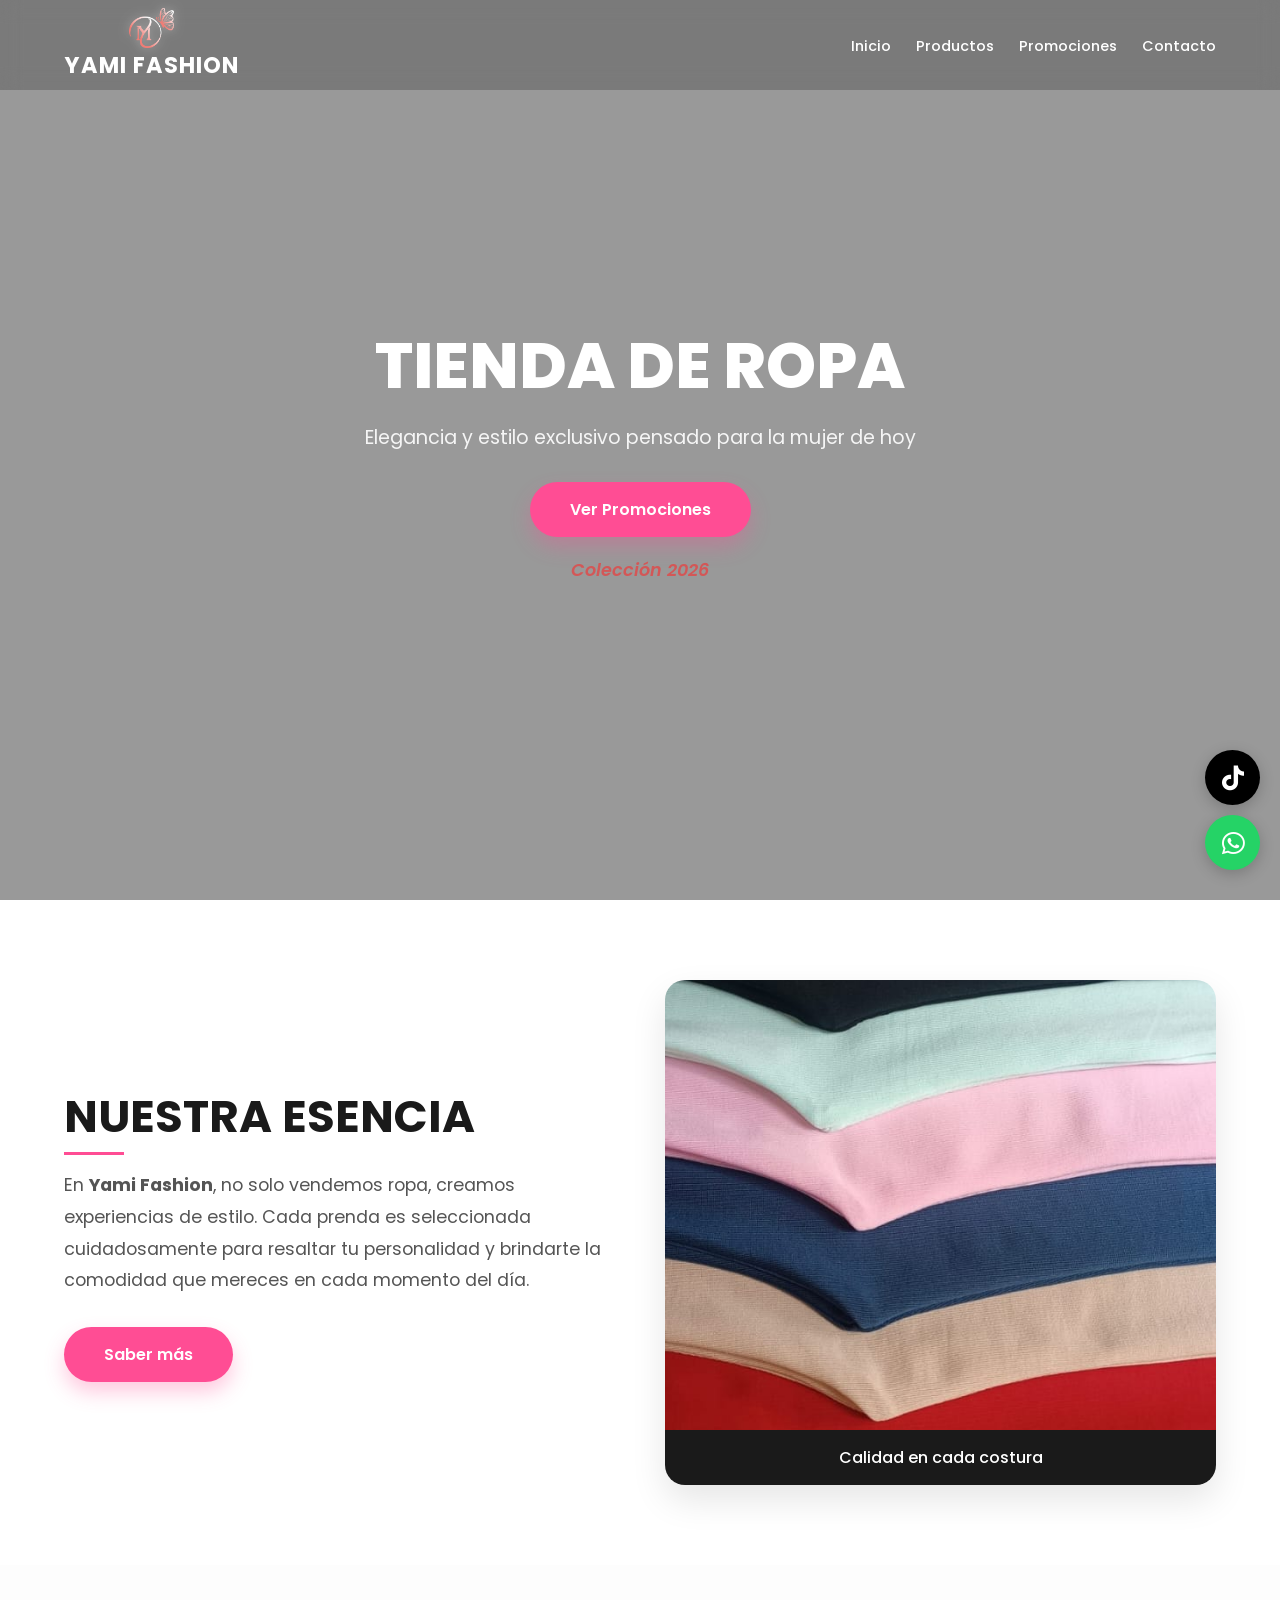
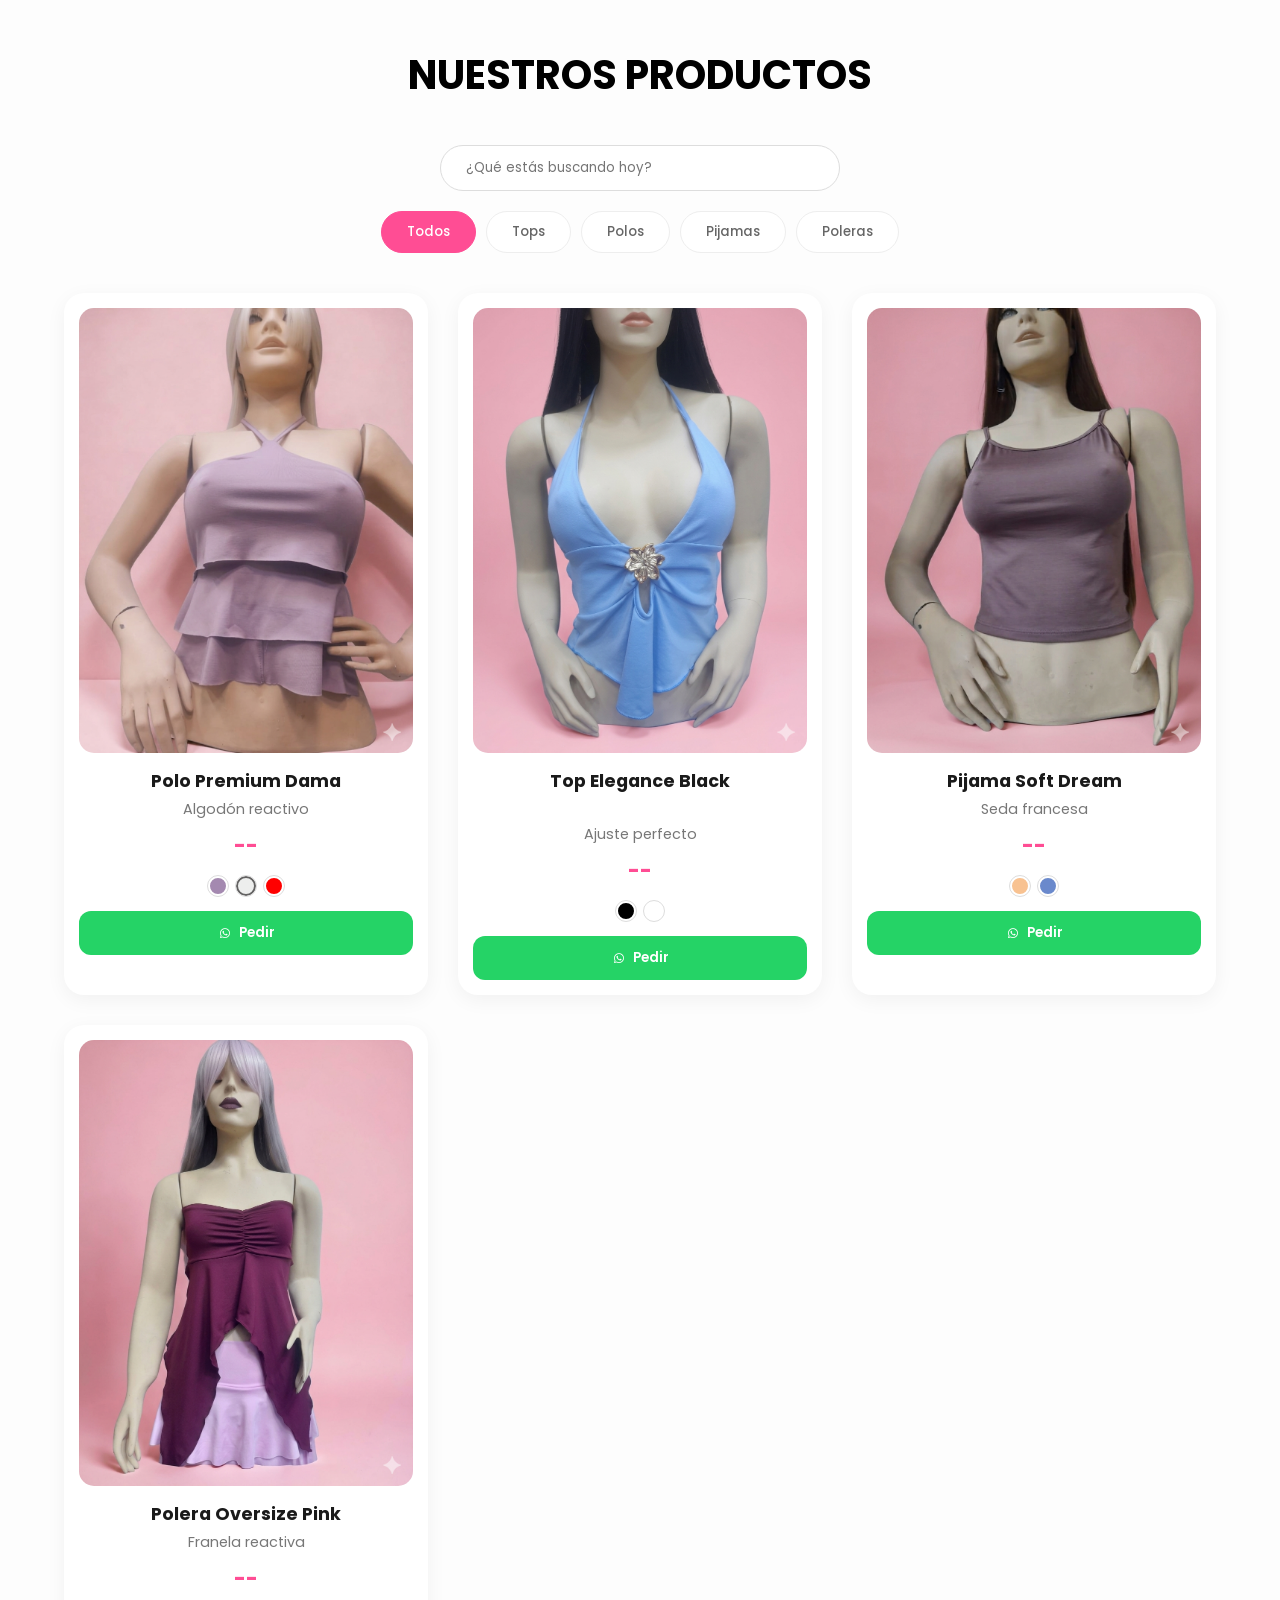
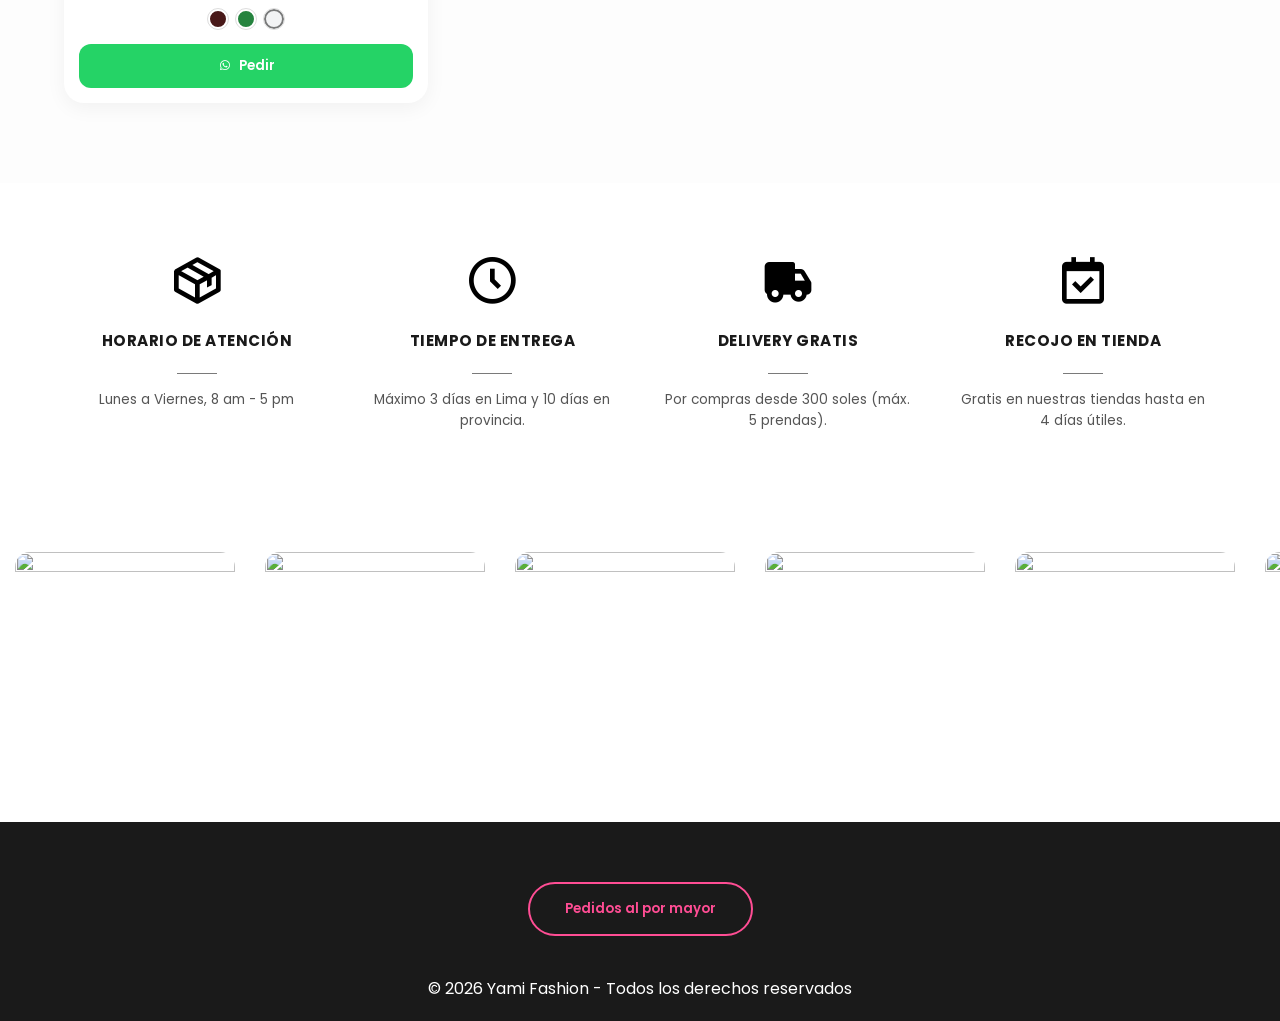
==== prueva.html @ 6cda3426 "Mi primera subida del proyecto" ====
<!DOCTYPE html>
<html lang="es">
<head>
    <meta charset="UTF-8">
    <meta name="viewport" content="width=device-width, initial-scale=1.0">
    <title>Yami Fashion | Tienda de Ropa para Mujer</title>
    <link href='https://unpkg.com/boxicons@2.1.4/css/boxicons.min.css' rel='stylesheet'>
    <link href="https://fonts.googleapis.com/css2?family=Poppins:wght@300;400;600;700&display=swap" rel="stylesheet">
    <link rel="stylesheet" href="style.css">

</head>
<style>
        :root {
            --primary: #ff4d94; 
            --dark: #1a1a1a;
            --light: #ffffff;
            --grey: #f4f4f4;
            --transition: all 0.4s cubic-bezier(0.165, 0.84, 0.44, 1);
        }

        * { margin: 0; padding: 0; box-sizing: border-box; font-family: 'Poppins', sans-serif; scroll-behavior: smooth; }

        /* --- BOTONES FLOTANTES --- */
        .floating-buttons { position: fixed; bottom: 30px; right: 20px; z-index: 2000; display: flex; flex-direction: column; gap: 10px; }
        .btn-float { width: 55px; height: 55px; border-radius: 50%; display: flex; align-items: center; justify-content: center; color: white; font-size: 30px; transition: var(--transition); text-decoration: none; box-shadow: 0 4px 15px rgba(0,0,0,0.2); }
        .whatsapp { background: #25d366; }
        .tiktok { background: #000; }
        .btn-float:hover { transform: scale(1.1) translateY(-5px); }

        /* --- HEADER --- */
        header { position: fixed; top: 0; 
            width: 100%; 
            height: 90px;
             display: flex; 
             justify-content: space-between; 
             align-items: center; padding: 0 5%;
              background: rgba(0,0,0,0.2);
               backdrop-filter: blur(10px);
                z-index: 1000; transition: 0.3s;
             }

             
        .logo-container { display: flex; flex-direction: column; align-items: center; }
        .logo { width: 45px; filter: drop-shadow(0 0 5px rgba(255,255,255,0.5)); }
        .brand-name { color: var(--light); font-weight: 700; font-size: 1.4rem; text-transform: uppercase; letter-spacing: 1px; }
        nav ul { display: flex; list-style: none; }
        nav ul li a { color: white; text-decoration: none; margin-left: 25px; font-weight: 500; transition: 0.3s; font-size: 0.9rem; }
        nav ul li a:hover { color: var(--primary); }

        /* --- HERO --- */
        .hero { height: 100vh; position: relative; background: url('https://images.unsplash.com/photo-1490481651871-ab68de25d43d?q=80&w=2070') center/cover no-repeat; display: flex; align-items: center; justify-content: center; text-align: center; color: white; transition: background-image 1s ease-in-out; }
        .hero-overlay { position: absolute; top: 0; left: 0; width: 100%; height: 100%; background: rgba(0,0,0,0.4); }
        .hero-content { position: relative; z-index: 10; max-width: 800px; padding: 20px; }
        .hero h1 { font-size: 4rem; font-weight: 800; margin-bottom: 10px; }
        .subtitle { font-size: 1.2rem; margin-bottom: 30px; opacity: 0.9; }
        .btn-main { padding: 15px 40px; background: var(--primary); color: white; text-decoration: none; border-radius: 50px; font-weight: 600; display: inline-block; transition: var(--transition); box-shadow: 0 10px 20px rgba(255, 77, 148, 0.3); }
        .btn-main:hover { transform: translateY(-3px); background: #e63d85; }
        .changing-text { margin-top: 20px; font-style: italic; font-size: 1.1rem; color:rgb(211, 87, 87); font-weight: 600; }

        /* --- INFO SECCIÓN --- */
        .yf-info-container { padding: 60px 5%; background-color: #ffffff; width: 100%; overflow: hidden; }
        .yf-info-wrapper { display: flex; justify-content: space-around; flex-wrap: wrap; gap: 30px; max-width: 1200px; margin: 0 auto; }
        .yf-info-item { flex: 1; min-width: 220px; text-align: center; padding: 10px; }
        .yf-info-icon { font-size: 3.5rem; color: #000; margin-bottom: 20px; display: flex; justify-content: center; }
        .yf-info-title { font-size: 0.95rem; font-weight: bold; color: #1a1a1a; margin-bottom: 15px; text-transform: uppercase; letter-spacing: 0.5px; position: relative; padding-bottom: 10px; min-height: 45px; }
        .yf-info-title::after { content: ''; position: absolute; bottom: 0; left: 50%; transform: translateX(-50%); width: 40px; height: 1px; background-color: #7a7a7a; }
        .yf-info-text { font-size: 0.85rem; color: #555; line-height: 1.6; margin-top: 15px; }

        /* --- PRODUCTOS --- */
        .products-section { padding: 80px 5%; background: #fdfdfd; }
        .products-section h2 { text-align: center; font-size: 2.5rem; margin-bottom: 40px; text-transform: uppercase; }
        .filter-container { margin-bottom: 40px; display: flex; flex-direction: column; align-items: center; gap: 20px; }
        #search { padding: 12px 25px; width: 100%; max-width: 400px; border-radius: 30px; border: 1px solid #ddd; outline: none; transition: 0.3s; }
        #search:focus { border-color: var(--primary); box-shadow: 0 0 10px rgba(255, 77, 148, 0.1); }
        .categories { display: flex; gap: 10px; flex-wrap: wrap; justify-content: center; }
        .btn-filter { padding: 10px 25px; border-radius: 25px; border: 1px solid #eee; background: white; cursor: pointer; transition: 0.3s; font-weight: 500; color: #666; }
        .btn-filter.active, .btn-filter:hover { background: var(--primary); color: white; border-color: var(--primary); }

        .products-grid { display: grid; grid-template-columns: repeat(auto-fill, minmax(280px, 1fr)); gap: 30px; max-width: 1200px; margin: 0 auto; }
        .product-card { background: white; padding: 15px; border-radius: 20px; text-align: center; box-shadow: 0 5px 20px rgba(0,0,0,0.05); transition: 0.3s; display: block; }
        .product-card.hidden { display: none; }
        .product-card:hover { transform: translateY(-10px); }
        .product-img-container { width: 100%; aspect-ratio: 3 / 4; overflow: hidden; border-radius: 15px; margin-bottom: 15px; background: #f0f0f0; }
        .product-img { width: 100%; height: 100%; object-fit: cover; transition: 0.5s ease; }
        .product-card h3 { font-size: 1.1rem; color: var(--dark); margin-bottom: 5px; }
        .product-card p { font-size: 0.9rem; color: #777; margin-bottom: 10px; }
        .price { display: block; font-size: 1.3rem; font-weight: 700; color: var(--primary); margin-bottom: 15px; }
        .colors { display: flex; justify-content: center; gap: 8px; margin-bottom: 15px; }
        .color-dot { width: 20px; height: 20px; border-radius: 50%; cursor: pointer; border: 2px solid white; outline: 1px solid #ddd; }
        .btn-ws-order { width: 100%; padding: 12px; border: none; background: #25d366; color: white; border-radius: 12px; font-weight: 600; cursor: pointer; transition: 0.3s; display: flex; align-items: center; justify-content: center; gap: 8px; }
        .btn-ws-order:hover { background: #1ebe57; }

        /* --- SLIDER --- */
        .slider-container { overflow: hidden; padding: 50px 0; background: #fff; }
        .slider-track { display: flex; width: calc(250px * 12); animation: scroll 30s linear infinite; }
        .slide { width: 250px; padding: 0 15px; }
        .slide img { width: 100%; aspect-ratio: 1/1; border-radius: 15px; object-fit: cover; }
        @keyframes scroll { 0% { transform: translateX(0); } 100% { transform: translateX(calc(-250px * 6)); } }

        /* --- FOOTER --- */
        footer { background: var(--dark); color: white; padding: 60px 5% 20px; text-align: center; }
        .btn-wholesale { padding: 15px 35px; background: none; border: 2px solid var(--primary); color: var(--primary); border-radius: 30px; cursor: pointer; font-weight: 600; margin-bottom: 40px; transition: 0.3s; }
        .btn-wholesale:hover { background: var(--primary); color: white; }
        .scroll-reveal { opacity: 0; transform: translateY(30px); transition: 0.8s ease-out; }
        .scroll-reveal.active { opacity: 1; transform: translateY(0); }

        @media (max-width: 768px) {
            header { height: auto; padding: 15px; 
                flex-direction: column; }
                
            nav ul { margin-top: 15px; }
            .hero h1 { font-size: 2.5rem; }
            .products-grid { grid-template-columns: repeat(auto-fill, minmax(160px, 1fr)); gap: 15px; }
        }






    /* Estilos Únicos para la Sección Personalizada */
    .custom-section-yf {
        padding: 80px 5%;
        background-color: #ffffff;
        overflow: hidden;
    }

    .custom-yf-container {
        max-width: 1200px;
        margin: 0 auto;
        display: grid;
        grid-template-columns: 1fr 1fr;
        gap: 50px;
        align-items: center;
    }

    .custom-yf-title {
        font-size: 2.8rem;
        color: var(--dark);
        margin-bottom: 20px;
        text-transform: uppercase;
        position: relative;
    }

    .custom-yf-title::after {
        content: '';
        position: absolute;
        bottom: -5px;
        left: 0;
        width: 60px;
        height: 3px;
        background: var(--primary);
    }

    .custom-yf-description {
        font-size: 1.1rem;
        color: #555;
        line-height: 1.8;
        margin-bottom: 30px;
    }

    /* Slider Styles */
    .custom-yf-slider-box {
        position: relative;
        border-radius: 20px;
        overflow: hidden;
        box-shadow: 0 15px 35px rgba(0,0,0,0.1);
    }

    .custom-yf-slide-wrapper {
        width: 100%;
        height: 450px;
        background: #eee;
    }

    .custom-yf-slide-wrapper img {
        width: 100%;
        height: 100%;
        object-fit: cover;
        transition: opacity 0.8s ease-in-out;
    }

    .custom-yf-caption-container {
        background: var(--dark);
        padding: 15px;
        text-align: center;
    }

    #custom-yf-caption {
        color: var(--light);
        font-weight: 500;
        font-size: 1rem;
        transition: transform 0.5s, opacity 0.5s;
    }

    /* Responsivo */
    @media (max-width: 768px) {
        .custom-yf-container {
            grid-template-columns: 1fr;
            gap: 30px;
            text-align: center;
        }

        .custom-yf-title::after {
            left: 50%;
            transform: translateX(-50%);
        }

        .custom-yf-slide-wrapper {
            height: 350px;
        }
    }
</style>
<body>

    <div class="floating-buttons">
        <a href="#" class="btn-float tiktok"><i class='bx bxl-tiktok'></i></a>
        <a href="https://wa.me/51976956559" class="btn-float whatsapp"><i class='bx bxl-whatsapp'></i></a>
    </div>

    <header id="header">
        <div class="logo-container">
            <img src="imagenes/logoyami.png" alt="Logo" class="logo">
            <span class="brand-name">Yami fashion</span>
        </div>
        <nav>
            <ul>
                <li><a href="index.html">Inicio</a></li>
                <li><a href="#productos">Productos</a></li>
                <li><a href="#promociones">Promociones</a></li>
                <li><a href="#contacto">Contacto</a></li>
            </ul>
        </nav>
    </header>

    <main id="inicio" class="hero">
        <div class="hero-overlay"></div>
        <div class="hero-content scroll-reveal">
            <h1>TIENDA DE ROPA</h1>
            <p class="subtitle">Elegancia y estilo exclusivo pensado para la mujer de hoy</p>
            <a href="#productos" class="btn-main">Ver Promociones</a>
            <div id="changing-text" class="changing-text">Colección 2026</div>
        </div>
    </main>


    <section class="custom-section-yf">
    <div class="custom-yf-container">
        <div class="custom-yf-text-content">
            <h2 class="custom-yf-title">Nuestra Esencia</h2>
            <p class="custom-yf-description">
                En <strong>Yami Fashion</strong>, no solo vendemos ropa, creamos experiencias de estilo. 
                Cada prenda es seleccionada cuidadosamente para resaltar tu personalidad y brindarte la comodidad que mereces en cada momento del día.
            </p>
            <a href="#productos" class="btn-main">Saber más</a>
        </div>

        <div class="custom-yf-slider-box">
            <div class="custom-yf-slide-wrapper">
                <img id="custom-yf-img" src="imagenes/colores2.jpeg" alt="Slider Image">
            </div>

            
            <div class="custom-yf-caption-container">
                <p id="custom-yf-caption">Calidad en cada costura</p>
            </div>
        </div>
    </div>
</section>

    <section id="productos" class="products-section">
        <h2 class="scroll-reveal">Nuestros Productos</h2>
        
        <div class="filter-container scroll-reveal">
            <input type="text" id="search" placeholder="¿Qué estás buscando hoy?">
            <div class="categories">
                <button class="btn-filter active" data-filter="all">Todos</button>
                <button class="btn-filter" data-filter="tops">Tops</button>
                <button class="btn-filter" data-filter="polos">Polos</button>
                <button class="btn-filter" data-filter="pijamas">Pijamas</button>
                <button class="btn-filter" data-filter="poleras">Poleras</button>
            </div>
        </div>

        <div class="products-grid" id="grid-productos">
            <div class="product-card scroll-reveal" data-category="polos">
                <div class="product-img-container">
                    <img src="imagenes/top1.png" alt="Polo" class="product-img" id="img-p1">
                </div>
                <h3>Polo Premium Dama</h3>
                <p>Algodón reactivo</p>
                <span class="price">--</span>
                <div class="colors">
                    <span class="color-dot" style="background:#a489b0; " onclick="changeColor('p1', 'imagenes/top1.png')"></span>
                      <span class="color-dot" style="background:#edeeed; border-color: #242323ae;" onclick="changeColor('p1', 'imagenes/top1_blanco.png')"></span>
                    <span class="color-dot" style="background:red" onclick="changeColor('p1', 'imagenes/top1_rojo.png')"></span>
                </div>
                <button class="btn-ws-order" onclick="orderWhatsApp('Polo Premium Dama')"><i class='bx bxl-whatsapp'></i> Pedir</button>
            </div>

            <div class="product-card scroll-reveal" data-category="tops">
                <div class="product-img-container">
                    <img src="imagenes/top2.png" alt="Top" class="product-img" id="img-p2">
                </div>
                <h3>Top Elegance Black</h3><br>
                <p>Ajuste perfecto</p>
                <span class="price">--</span>
                <div class="colors">
                    <span class="color-dot" style="background:#000000" onclick="changeColor('p2', 'https://images.unsplash.com/photo-1503342217505-b0a15ec3261c?q=80')"></span>
                    <span class="color-dot" style="background:#ffffff" onclick="changeColor('p2', 'https://images.unsplash.com/photo-1515886657613-9f3515b0c78f?q=80')"></span>
                </div>
                <button class="btn-ws-order" onclick="orderWhatsApp('Top Elegance Black')"><i class='bx bxl-whatsapp'></i> Pedir</button>
            </div>

            <div class="product-card scroll-reveal" data-category="pijamas">
                <div class="product-img-container">
                    <img src="imagenes/top3.png" alt="Pijama" class="product-img" id="img-p3">
                </div>
                <h3>Pijama Soft Dream</h3>
                <p>Seda francesa</p>
                <span class="price">--</span>
                <div class="colors">
                    <span class="color-dot" style="background:#f8c291" onclick="changeColor('p3', 'https://images.unsplash.com/photo-1512436991641-6745cdb1723f?q=80')"></span>
                    <span class="color-dot" style="background:#6a89cc" onclick="changeColor('p3', 'https://images.unsplash.com/photo-1515886657613-9f3515b0c78f?q=80')"></span>
                </div>
                <button class="btn-ws-order" onclick="orderWhatsApp('Pijama Soft Dream')"><i class='bx bxl-whatsapp'></i> Pedir</button>
            </div>

            <div class="product-card scroll-reveal" data-category="poleras">
                <div class="product-img-container">
                    <img src="imagenes/top4.png" alt="Polera" class="product-img" id="img-p4">
                </div>
                <h3>Polera Oversize Pink</h3>
                <p>Franela reactiva</p>
                <span class="price">--</span>
                <div class="colors">
                    <span class="color-dot" style="background:#481818" onclick="changeColor('p4', 'imagenes/top4.png')"></span>
                    <span class="color-dot" style="background:#25833e" onclick="changeColor('p4', 'imagenes/top4_perico.png')"></span>
                    <span class="color-dot" style="background:#f2f3f4; border-color: #00000080  " onclick="changeColor('p4', 'imagenes/top4_blanco.png')"></span>
                </div>
                <button class="btn-ws-order" onclick="orderWhatsApp('Polera Oversize Pink')"><i class='bx bxl-whatsapp'></i> Pedir</button>
            </div>
        </div>
    </section>

    
    <section class="yf-info-container">
        <div class="yf-info-wrapper">
            <div class="yf-info-item">
                <div class="yf-info-icon"><i class='bx bx-package'></i></div>
                <h3 class="yf-info-title">HORARIO DE ATENCIÓN</h3>
                <p class="yf-info-text">Lunes a Viernes, 8 am - 5 pm</p>
            </div>
            <div class="yf-info-item">
                <div class="yf-info-icon"><i class='bx bx-time-five'></i></div>
                <h3 class="yf-info-title">TIEMPO DE ENTREGA</h3>
                <p class="yf-info-text">Máximo 3 días en Lima y 10 días en provincia.</p>
            </div>
            <div class="yf-info-item">
                <div class="yf-info-icon"><i class='bx bxs-truck'></i></div>
                <h3 class="yf-info-title">DELIVERY GRATIS</h3>
                <p class="yf-info-text">Por compras desde 300 soles (máx. 5 prendas).</p>
            </div>
            <div class="yf-info-item">
                <div class="yf-info-icon"><i class='bx bx-calendar-check'></i></div>
                <h3 class="yf-info-title">RECOJO EN TIENDA</h3>
                <p class="yf-info-text">Gratis en nuestras tiendas hasta en 4 días útiles.</p>
            </div>
        </div>
    </section>

    <section class="slider-container">
        <div class="slider-track">
            <div class="slide"><img src="https://images.unsplash.com/photo-1515886657613-9f3515b0c78f?q=80" alt=""></div>
            <div class="slide"><img src="https://images.unsplash.com/photo-1539109132381-31a1c97cedc1?q=80" alt=""></div>
            <div class="slide"><img src="https://images.unsplash.com/photo-1496747611176-843222e1e57c?q=80" alt=""></div>
            <div class="slide"><img src="https://images.unsplash.com/photo-1515886657613-9f3515b0c78f?q=80" alt=""></div>
            <div class="slide"><img src="https://images.unsplash.com/photo-1539109132381-31a1c97cedc1?q=80" alt=""></div>
            <div class="slide"><img src="https://images.unsplash.com/photo-1496747611176-843222e1e57c?q=80" alt=""></div>
        </div>
    </section>

    <footer id="contacto">
        <div class="footer-content scroll-reveal">
            <button class="btn-wholesale" onclick="orderWhatsApp('Información Pedidos al por Mayor')">Pedidos al por mayor</button>
        </div>
        <p>&copy; 2026 Yami Fashion - Todos los derechos reservados</p>
    </footer>

 <script>
        const filterButtons = document.querySelectorAll('.btn-filter');
        const productCards = document.querySelectorAll('.product-card');
        const searchInput = document.getElementById('search');

        function filterProducts() {
            const activeCategory = document.querySelector('.btn-filter.active').dataset.filter;
            const searchText = searchInput.value.toLowerCase();
            productCards.forEach(card => {
                const category = card.dataset.category;
                const title = card.querySelector('h3').innerText.toLowerCase();
                const matchesCategory = activeCategory === 'all' || category === activeCategory;
                const matchesSearch = title.includes(searchText);
                if (matchesCategory && matchesSearch) card.classList.remove('hidden');
                else card.classList.add('hidden');
            });
        }

        filterButtons.forEach(btn => {
            btn.addEventListener('click', () => {
                filterButtons.forEach(b => b.classList.remove('active'));
                btn.classList.add('active');
                filterProducts();
            });
        });

        searchInput.addEventListener('input', filterProducts);

        const hero = document.getElementById('inicio');
        const images = [
            'url("https://images.unsplash.com/photo-1490481651871-ab68de25d43d?q=80")',
            'url("https://thumbs.dreamstime.com/b/ropa-y-accesorios-del-vintage-mujer-en-el-fondo-de-madera-61343543.jpg")',
             'url("https://i.pinimg.com/originals/fe/d5/12/fed51260f0a220991c1d181a2aa0f412.png")',
            'url("https://png.pngtree.com/thumb_back/fh260/background/20240408/pngtree-clothing-store-in-shopping-mall-boutique-shop-interior-blur-defocused-background-image_15650933.jpg")'
        ];
        let currentImg = 0;
        setInterval(() => {
            currentImg = (currentImg + 1) % images.length;
            hero.style.backgroundImage = images[currentImg];
        }, 4000);

        const textElement = document.getElementById('changing-text');
        const phrases = ["Colección Primavera 2026", "Envíos a todo el Perú", "Lo último en tendencia"];
        let currentPhrase = 0;
        setInterval(() => {
            currentPhrase = (currentPhrase + 1) % phrases.length;
            textElement.style.opacity = 0;
            setTimeout(() => {
                textElement.innerText = phrases[currentPhrase];
                textElement.style.opacity = 1;
            }, 500);
        }, 3000);

        const observer = new IntersectionObserver((entries) => {
            entries.forEach(entry => {
                if (entry.isIntersecting) entry.target.classList.add('active');
            });
        }, { threshold: 0.1 });
        document.querySelectorAll('.scroll-reveal').forEach(el => observer.observe(el));

        // LÓGICA DE CAMBIO DE COLOR (Dinámica para todos)
        function changeColor(id, imgSrc) {
            const img = document.getElementById(`img-${id}`);
            if(img) {
                img.style.opacity = 0.5;
                setTimeout(() => {
                    img.src = imgSrc;
                    img.style.opacity = 1;
                }, 300);
            }
        }

        function orderWhatsApp(productName) {
            const tel = "51976956559";
            const msg = encodeURIComponent(`¡Hola Yami Fashion! Deseo más info sobre: ${productName}`);
            window.open(`https://wa.me/${tel}?text=${msg}`, '_blank');
        }

        window.addEventListener('scroll', () => {
            const header = document.getElementById('header');
            header.style.background = window.scrollY > 50 ? "rgba(0,0,0,0.8)" : "rgba(0,0,0,0.2)";
            header.style.height = window.scrollY > 50 ? "90px" : "90px";
        });
 </script>

 <script>
    // Lógica del Slider Personalizado
    const customYfData = [
        {
            img: "https://encrypted-tbn0.gstatic.com/images?q=tbn:ANd9GcRkGqfiiUYl_9tY6Ew0Z-Zvp0MtlibIdxmiLQ&s",
            caption: "Diseños exclusivos para ti"
        },
        {
            img: "imagenes/colores1.jpeg",
            caption: "Tendencia y elegancia 2026"
        },
        {
            img: " imagenes/colores2.jpeg",
            caption: "Encuentra tu estilo ideal"
        }
    ];

    let customYfIndex = 0;
    const customYfImgEl = document.getElementById('custom-yf-img');
    const customYfCapEl = document.getElementById('custom-yf-caption');

    function updateCustomSlider() {
        customYfIndex = (customYfIndex + 1) % customYfData.length;
        
        // Efecto de salida
        customYfImgEl.style.opacity = "0";
        customYfCapEl.style.opacity = "0";
        customYfCapEl.style.transform = "translateY(10px)";

        setTimeout(() => {
            // Cambio de contenido
            customYfImgEl.src = customYfData[customYfIndex].img;
            customYfCapEl.innerText = customYfData[customYfIndex].caption;

            // Efecto de entrada
            customYfImgEl.style.opacity = "1";
            customYfCapEl.style.opacity = "1";
            customYfCapEl.style.transform = "translateY(0)";
        }, 800);
    }

    // Intervalo de 3 segundos
    setInterval(updateCustomSlider, 3000);
</script>
</body>
</html>
---- style.css ----
:root {
            --primary: #ff4d94; 
            --dark: #1a1a1a;
            --light: #ffffff;
            --grey: #f4f4f4;
            --transition: all 0.4s cubic-bezier(0.165, 0.84, 0.44, 1);
        }

        * { margin: 0; padding: 0; box-sizing: border-box; font-family: 'Poppins', sans-serif; scroll-behavior: smooth; }

        /* --- BOTONES FLOTANTES --- */
        .floating-buttons { position: fixed; bottom: 30px; right: 20px; z-index: 2000; display: flex; flex-direction: column; gap: 10px; }
        .btn-float { width: 55px; height: 55px; border-radius: 50%; display: flex; align-items: center; justify-content: center; color: white; font-size: 30px; transition: var(--transition); text-decoration: none; box-shadow: 0 4px 15px rgba(0,0,0,0.2); }
        .whatsapp { background: #25d366; }
        .tiktok { background: #000; }
        .btn-float:hover { transform: scale(1.1) translateY(-5px); }

        /* --- HEADER --- */
        header { position: fixed; top: 0; 
            width: 100%; 
            height: 90px;
             display: flex; 
             justify-content: space-between; 
             align-items: center; padding: 0 5%;
              background: rgba(0,0,0,0.2);
               backdrop-filter: blur(10px);
                z-index: 1000; transition: 0.3s;
             }

             
        .logo-container { display: flex; flex-direction: column; align-items: center; }
        .logo { width: 45px; filter: drop-shadow(0 0 5px rgba(255,255,255,0.5)); }
        .brand-name { color: var(--light); font-weight: 700; font-size: 1.4rem; text-transform: uppercase; letter-spacing: 1px; }
        nav ul { display: flex; list-style: none; }
        nav ul li a { color: white; text-decoration: none; margin-left: 25px; font-weight: 500; transition: 0.3s; font-size: 0.9rem; }
        nav ul li a:hover { color: var(--primary); }

        /* --- HERO --- */
        .hero { height: 100vh; position: relative; background: url('https://images.unsplash.com/photo-1490481651871-ab68de25d43d?q=80&w=2070') center/cover no-repeat; display: flex; align-items: center; justify-content: center; text-align: center; color: white; transition: background-image 1s ease-in-out; }
        .hero-overlay { position: absolute; top: 0; left: 0; width: 100%; height: 100%; background: rgba(0,0,0,0.4); }
        .hero-content { position: relative; z-index: 10; max-width: 800px; padding: 20px; }
        .hero h1 { font-size: 4rem; font-weight: 800; margin-bottom: 10px; }
        .subtitle { font-size: 1.2rem; margin-bottom: 30px; opacity: 0.9; }
        .btn-main { padding: 15px 40px; background: var(--primary); color: white; text-decoration: none; border-radius: 50px; font-weight: 600; display: inline-block; transition: var(--transition); box-shadow: 0 10px 20px rgba(255, 77, 148, 0.3); }
        .btn-main:hover { transform: translateY(-3px); background: #e63d85; }
        .changing-text { margin-top: 20px; font-style: italic; font-size: 1.1rem; color:rgb(211, 87, 87); font-weight: 600; }

        /* --- INFO SECCIÓN --- */
        .yf-info-container { padding: 60px 5%; background-color: #ffffff; width: 100%; overflow: hidden; }
        .yf-info-wrapper { display: flex; justify-content: space-around; flex-wrap: wrap; gap: 30px; max-width: 1200px; margin: 0 auto; }
        .yf-info-item { flex: 1; min-width: 220px; text-align: center; padding: 10px; }
        .yf-info-icon { font-size: 3.5rem; color: #000; margin-bottom: 20px; display: flex; justify-content: center; }
        .yf-info-title { font-size: 0.95rem; font-weight: bold; color: #1a1a1a; margin-bottom: 15px; text-transform: uppercase; letter-spacing: 0.5px; position: relative; padding-bottom: 10px; min-height: 45px; }
        .yf-info-title::after { content: ''; position: absolute; bottom: 0; left: 50%; transform: translateX(-50%); width: 40px; height: 1px; background-color: #7a7a7a; }
        .yf-info-text { font-size: 0.85rem; color: #555; line-height: 1.6; margin-top: 15px; }

        /* --- PRODUCTOS --- */
        .products-section { padding: 80px 5%; background: #fdfdfd; }
        .products-section h2 { text-align: center; font-size: 2.5rem; margin-bottom: 40px; text-transform: uppercase; }
        .filter-container { margin-bottom: 40px; display: flex; flex-direction: column; align-items: center; gap: 20px; }
        #search { padding: 12px 25px; width: 100%; max-width: 400px; border-radius: 30px; border: 1px solid #ddd; outline: none; transition: 0.3s; }
        #search:focus { border-color: var(--primary); box-shadow: 0 0 10px rgba(255, 77, 148, 0.1); }
        .categories { display: flex; gap: 10px; flex-wrap: wrap; justify-content: center; }
        .btn-filter { padding: 10px 25px; border-radius: 25px; border: 1px solid #eee; background: white; cursor: pointer; transition: 0.3s; font-weight: 500; color: #666; }
        .btn-filter.active, .btn-filter:hover { background: var(--primary); color: white; border-color: var(--primary); }

        .products-grid { display: grid; grid-template-columns: repeat(auto-fill, minmax(280px, 1fr)); gap: 30px; max-width: 1200px; margin: 0 auto; }
        .product-card { background: white; padding: 15px; border-radius: 20px; text-align: center; box-shadow: 0 5px 20px rgba(0,0,0,0.05); transition: 0.3s; display: block; }
        .product-card.hidden { display: none; }
        .product-card:hover { transform: translateY(-10px); }
        .product-img-container { width: 100%; aspect-ratio: 3 / 4; overflow: hidden; border-radius: 15px; margin-bottom: 15px; background: #f0f0f0; }
        .product-img { width: 100%; height: 100%; object-fit: cover; transition: 0.5s ease; }
        .product-card h3 { font-size: 1.1rem; color: var(--dark); margin-bottom: 5px; }
        .product-card p { font-size: 0.9rem; color: #777; margin-bottom: 10px; }
        .price { display: block; font-size: 1.3rem; font-weight: 700; color: var(--primary); margin-bottom: 15px; }
        .colors { display: flex; justify-content: center; gap: 8px; margin-bottom: 15px; }
        .color-dot { width: 20px; height: 20px; border-radius: 50%; cursor: pointer; border: 2px solid white; outline: 1px solid #ddd; }
        .btn-ws-order { width: 100%; padding: 12px; border: none; background: #25d366; color: white; border-radius: 12px; font-weight: 600; cursor: pointer; transition: 0.3s; display: flex; align-items: center; justify-content: center; gap: 8px; }
        .btn-ws-order:hover { background: #1ebe57; }

        /* --- SLIDER --- */
        .slider-container { overflow: hidden; padding: 50px 0; background: #fff; }
        .slider-track { display: flex; width: calc(250px * 12); animation: scroll 30s linear infinite; }
        .slide { width: 250px; padding: 0 15px; }
        .slide img { width: 100%; aspect-ratio: 1/1; border-radius: 15px; object-fit: cover; }
        @keyframes scroll { 0% { transform: translateX(0); } 100% { transform: translateX(calc(-250px * 6)); } }

        /* --- FOOTER --- */
        footer { background: var(--dark); color: white; padding: 60px 5% 20px; text-align: center; }
        .btn-wholesale { padding: 15px 35px; background: none; border: 2px solid var(--primary); color: var(--primary); border-radius: 30px; cursor: pointer; font-weight: 600; margin-bottom: 40px; transition: 0.3s; }
        .btn-wholesale:hover { background: var(--primary); color: white; }
        .scroll-reveal { opacity: 0; transform: translateY(30px); transition: 0.8s ease-out; }
        .scroll-reveal.active { opacity: 1; transform: translateY(0); }

        @media (max-width: 768px) {
            header { height: auto; padding: 15px; 
                flex-direction: column; }
                
            nav ul { margin-top: 15px; }
            .hero h1 { font-size: 2.5rem; }
            .products-grid { grid-template-columns: repeat(auto-fill, minmax(160px, 1fr)); gap: 15px; }
        }






    /* Estilos Únicos para la Sección Personalizada */
    .custom-section-yf {
        padding: 80px 5%;
        background-color: #ffffff;
        overflow: hidden;
    }

    .custom-yf-container {
        max-width: 1200px;
        margin: 0 auto;
        display: grid;
        grid-template-columns: 1fr 1fr;
        gap: 50px;
        align-items: center;
    }

    .custom-yf-title {
        font-size: 2.8rem;
        color: var(--dark);
        margin-bottom: 20px;
        text-transform: uppercase;
        position: relative;
    }

    .custom-yf-title::after {
        content: '';
        position: absolute;
        bottom: -5px;
        left: 0;
        width: 60px;
        height: 3px;
        background: var(--primary);
    }

    .custom-yf-description {
        font-size: 1.1rem;
        color: #555;
        line-height: 1.8;
        margin-bottom: 30px;
    }

    /* Slider Styles */
    .custom-yf-slider-box {
        position: relative;
        border-radius: 20px;
        overflow: hidden;
        box-shadow: 0 15px 35px rgba(0,0,0,0.1);
    }

    .custom-yf-slide-wrapper {
        width: 100%;
        height: 450px;
        background: #eee;
    }

    .custom-yf-slide-wrapper img {
        width: 100%;
        height: 100%;
        object-fit: cover;
        transition: opacity 0.8s ease-in-out;
    }

    .custom-yf-caption-container {
        background: var(--dark);
        padding: 15px;
        text-align: center;
    }

    #custom-yf-caption {
        color: var(--light);
        font-weight: 500;
        font-size: 1rem;
        transition: transform 0.5s, opacity 0.5s;
    }

    /* Responsivo */
    @media (max-width: 768px) {
        .custom-yf-container {
            grid-template-columns: 1fr;
            gap: 30px;
            text-align: center;
        }

        .custom-yf-title::after {
            left: 50%;
            transform: translateX(-50%);
        }

        .custom-yf-slide-wrapper {
            height: 350px;
        }
    }
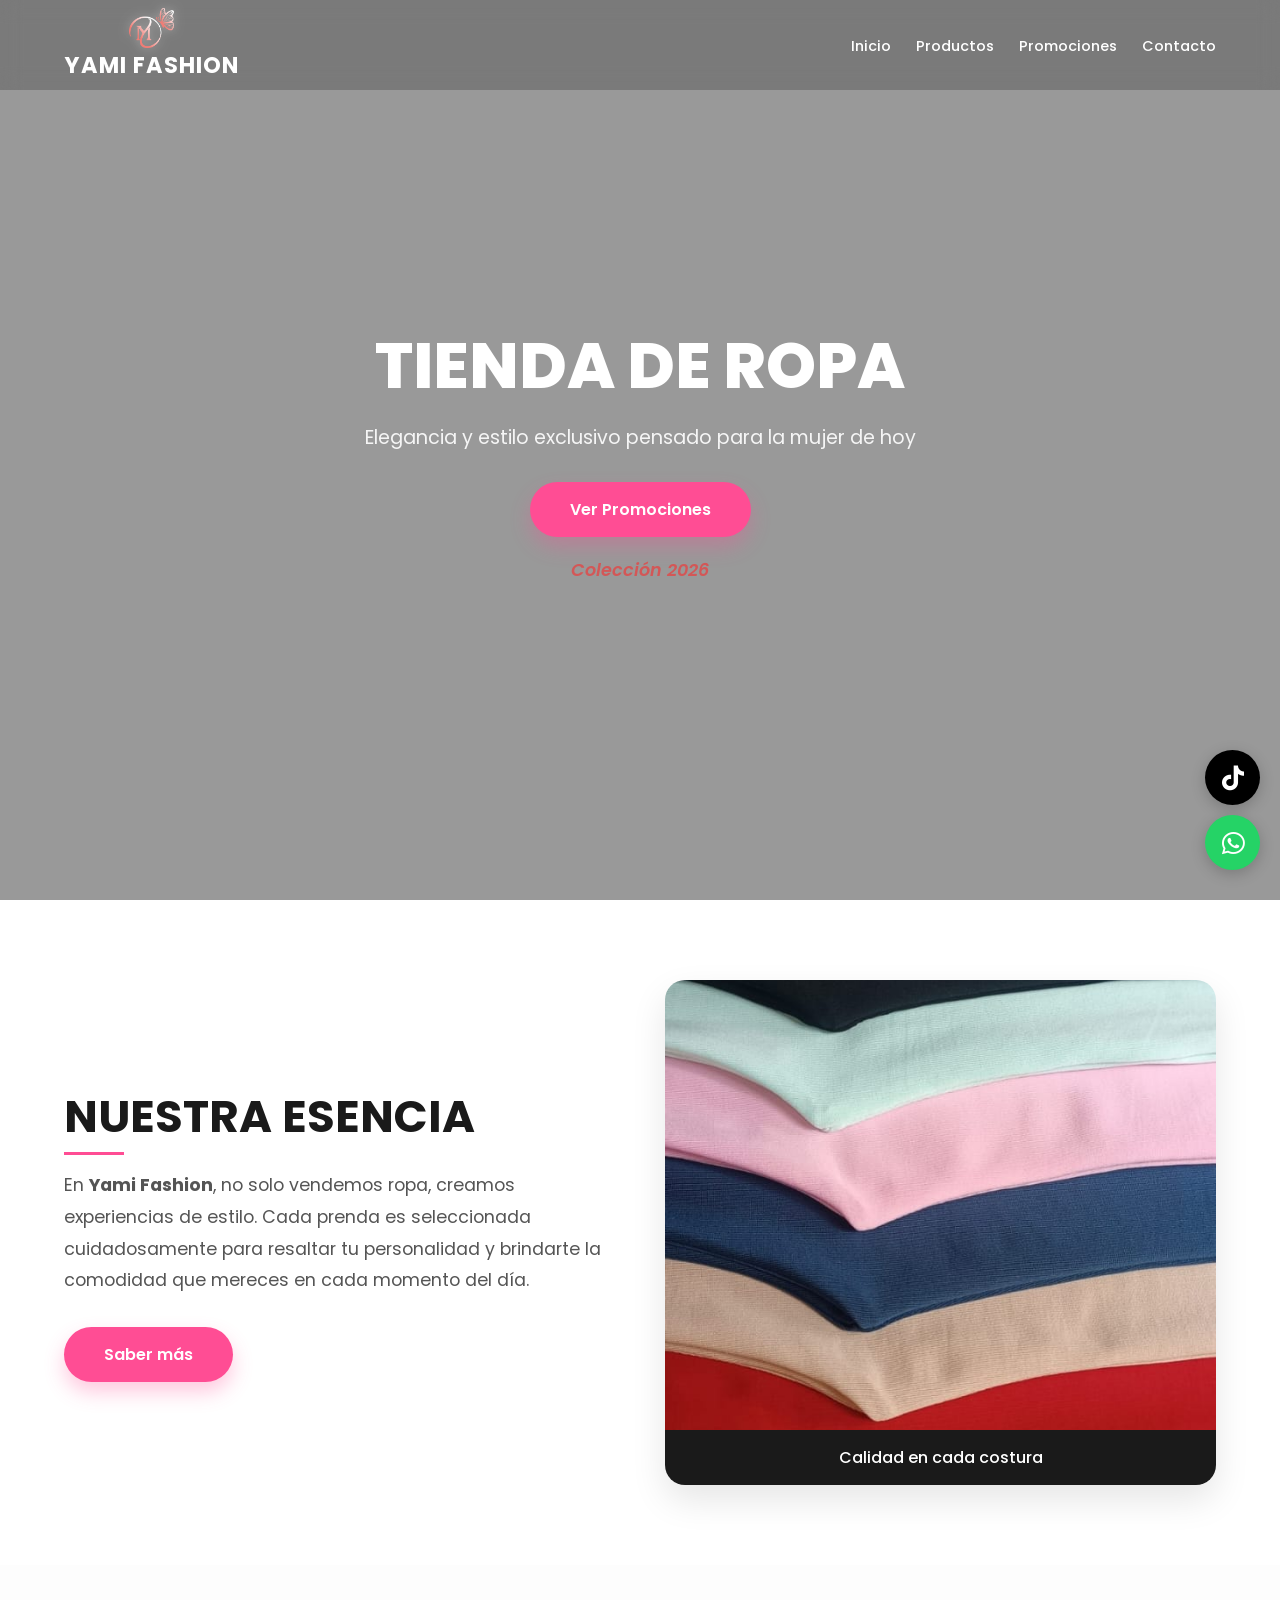
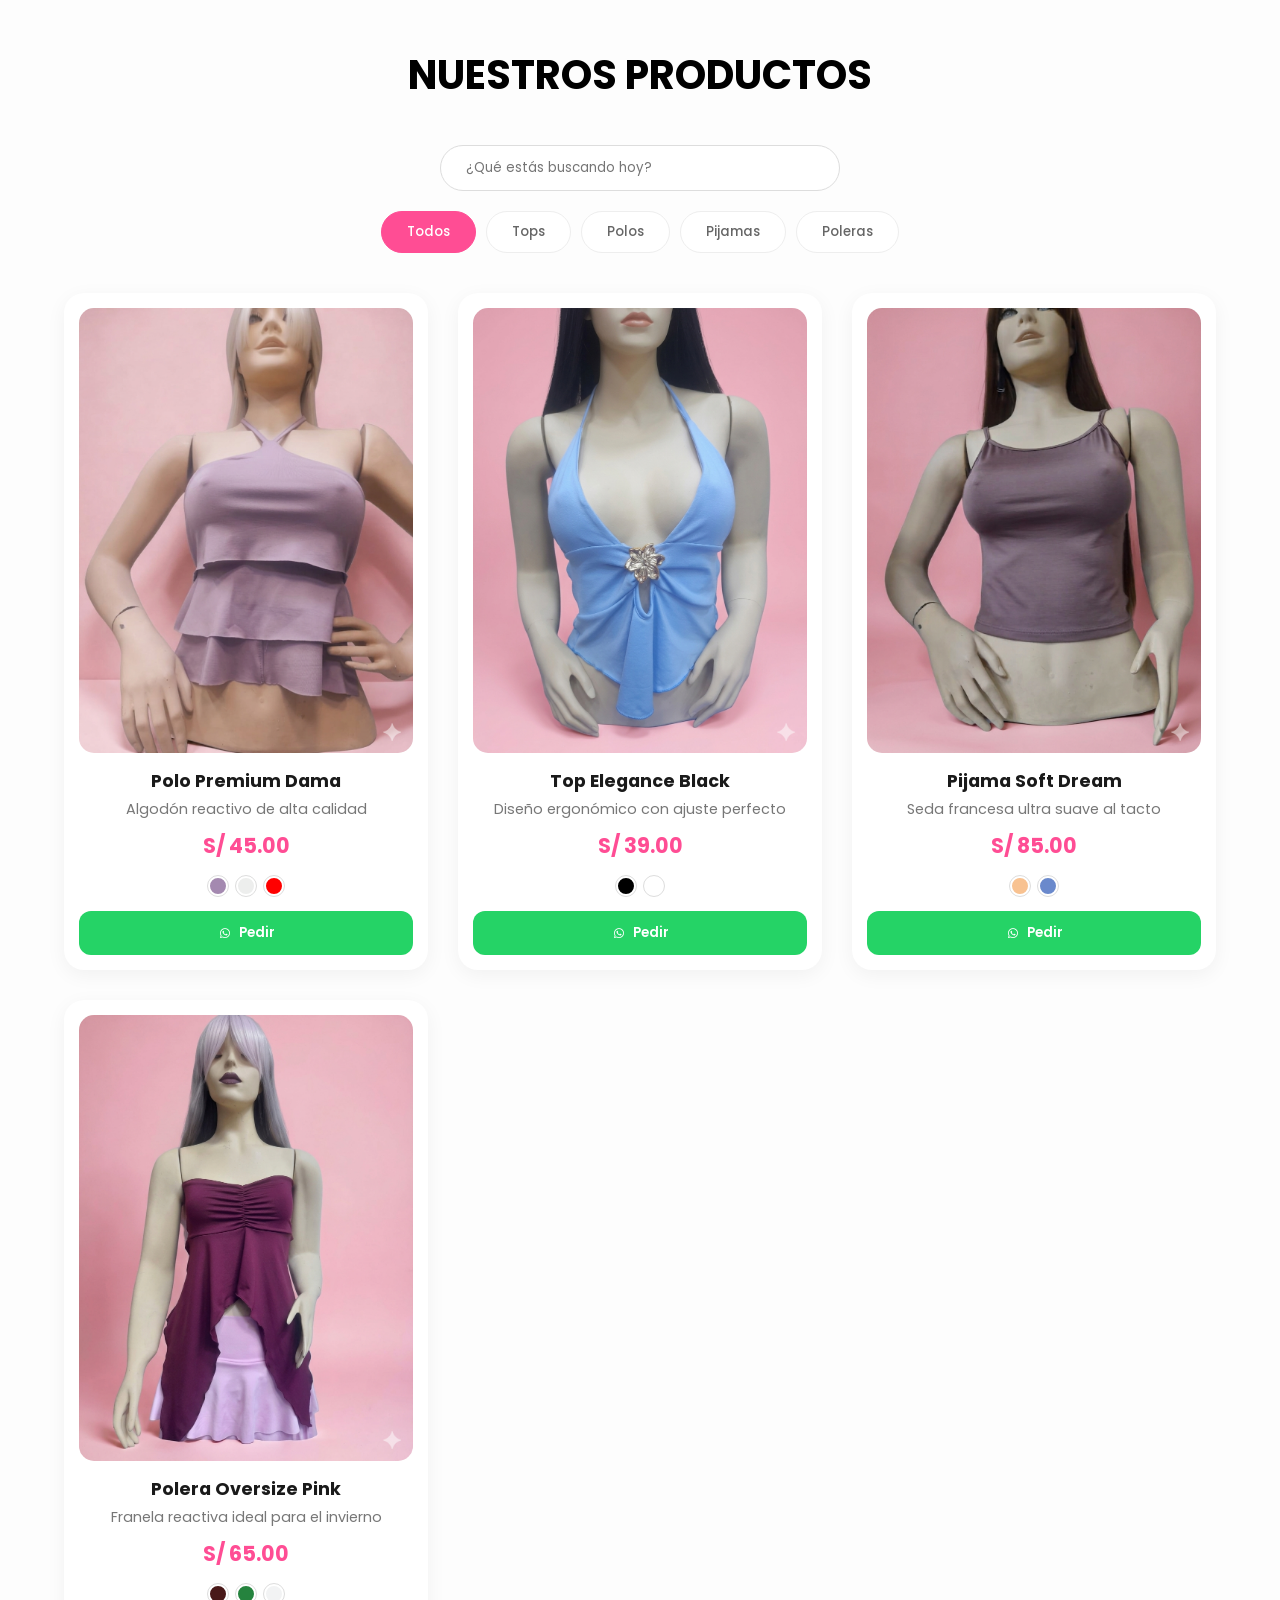
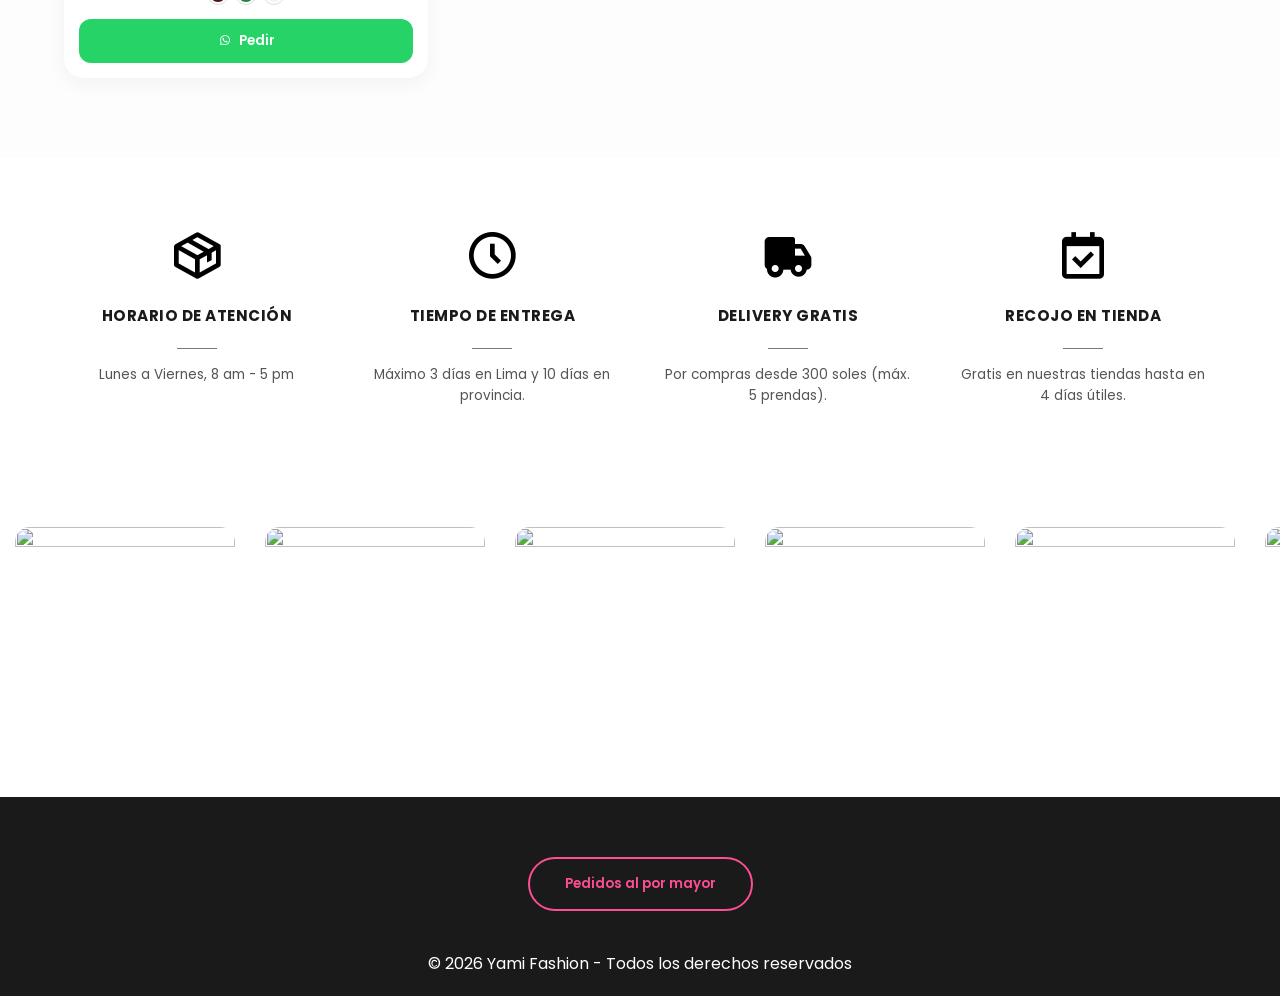
==== commit e286457d: "mejora de productos" ====
--- a/prueva.html
+++ b/prueva.html
@@ -6,211 +6,127 @@
     <title>Yami Fashion | Tienda de Ropa para Mujer</title>
     <link href='https://unpkg.com/boxicons@2.1.4/css/boxicons.min.css' rel='stylesheet'>
     <link href="https://fonts.googleapis.com/css2?family=Poppins:wght@300;400;600;700&display=swap" rel="stylesheet">
-    <link rel="stylesheet" href="style.css">
-
 </head>
 <style>
-        :root {
-            --primary: #ff4d94; 
-            --dark: #1a1a1a;
-            --light: #ffffff;
-            --grey: #f4f4f4;
-            --transition: all 0.4s cubic-bezier(0.165, 0.84, 0.44, 1);
-        }
-
-        * { margin: 0; padding: 0; box-sizing: border-box; font-family: 'Poppins', sans-serif; scroll-behavior: smooth; }
-
-        /* --- BOTONES FLOTANTES --- */
-        .floating-buttons { position: fixed; bottom: 30px; right: 20px; z-index: 2000; display: flex; flex-direction: column; gap: 10px; }
-        .btn-float { width: 55px; height: 55px; border-radius: 50%; display: flex; align-items: center; justify-content: center; color: white; font-size: 30px; transition: var(--transition); text-decoration: none; box-shadow: 0 4px 15px rgba(0,0,0,0.2); }
-        .whatsapp { background: #25d366; }
-        .tiktok { background: #000; }
-        .btn-float:hover { transform: scale(1.1) translateY(-5px); }
-
-        /* --- HEADER --- */
-        header { position: fixed; top: 0; 
-            width: 100%; 
-            height: 90px;
-             display: flex; 
-             justify-content: space-between; 
-             align-items: center; padding: 0 5%;
-              background: rgba(0,0,0,0.2);
-               backdrop-filter: blur(10px);
-                z-index: 1000; transition: 0.3s;
-             }
-
-             
-        .logo-container { display: flex; flex-direction: column; align-items: center; }
-        .logo { width: 45px; filter: drop-shadow(0 0 5px rgba(255,255,255,0.5)); }
-        .brand-name { color: var(--light); font-weight: 700; font-size: 1.4rem; text-transform: uppercase; letter-spacing: 1px; }
-        nav ul { display: flex; list-style: none; }
-        nav ul li a { color: white; text-decoration: none; margin-left: 25px; font-weight: 500; transition: 0.3s; font-size: 0.9rem; }
-        nav ul li a:hover { color: var(--primary); }
-
-        /* --- HERO --- */
-        .hero { height: 100vh; position: relative; background: url('https://images.unsplash.com/photo-1490481651871-ab68de25d43d?q=80&w=2070') center/cover no-repeat; display: flex; align-items: center; justify-content: center; text-align: center; color: white; transition: background-image 1s ease-in-out; }
-        .hero-overlay { position: absolute; top: 0; left: 0; width: 100%; height: 100%; background: rgba(0,0,0,0.4); }
-        .hero-content { position: relative; z-index: 10; max-width: 800px; padding: 20px; }
-        .hero h1 { font-size: 4rem; font-weight: 800; margin-bottom: 10px; }
-        .subtitle { font-size: 1.2rem; margin-bottom: 30px; opacity: 0.9; }
-        .btn-main { padding: 15px 40px; background: var(--primary); color: white; text-decoration: none; border-radius: 50px; font-weight: 600; display: inline-block; transition: var(--transition); box-shadow: 0 10px 20px rgba(255, 77, 148, 0.3); }
-        .btn-main:hover { transform: translateY(-3px); background: #e63d85; }
-        .changing-text { margin-top: 20px; font-style: italic; font-size: 1.1rem; color:rgb(211, 87, 87); font-weight: 600; }
-
-        /* --- INFO SECCIÓN --- */
-        .yf-info-container { padding: 60px 5%; background-color: #ffffff; width: 100%; overflow: hidden; }
-        .yf-info-wrapper { display: flex; justify-content: space-around; flex-wrap: wrap; gap: 30px; max-width: 1200px; margin: 0 auto; }
-        .yf-info-item { flex: 1; min-width: 220px; text-align: center; padding: 10px; }
-        .yf-info-icon { font-size: 3.5rem; color: #000; margin-bottom: 20px; display: flex; justify-content: center; }
-        .yf-info-title { font-size: 0.95rem; font-weight: bold; color: #1a1a1a; margin-bottom: 15px; text-transform: uppercase; letter-spacing: 0.5px; position: relative; padding-bottom: 10px; min-height: 45px; }
-        .yf-info-title::after { content: ''; position: absolute; bottom: 0; left: 50%; transform: translateX(-50%); width: 40px; height: 1px; background-color: #7a7a7a; }
-        .yf-info-text { font-size: 0.85rem; color: #555; line-height: 1.6; margin-top: 15px; }
-
-        /* --- PRODUCTOS --- */
-        .products-section { padding: 80px 5%; background: #fdfdfd; }
-        .products-section h2 { text-align: center; font-size: 2.5rem; margin-bottom: 40px; text-transform: uppercase; }
-        .filter-container { margin-bottom: 40px; display: flex; flex-direction: column; align-items: center; gap: 20px; }
-        #search { padding: 12px 25px; width: 100%; max-width: 400px; border-radius: 30px; border: 1px solid #ddd; outline: none; transition: 0.3s; }
-        #search:focus { border-color: var(--primary); box-shadow: 0 0 10px rgba(255, 77, 148, 0.1); }
-        .categories { display: flex; gap: 10px; flex-wrap: wrap; justify-content: center; }
-        .btn-filter { padding: 10px 25px; border-radius: 25px; border: 1px solid #eee; background: white; cursor: pointer; transition: 0.3s; font-weight: 500; color: #666; }
-        .btn-filter.active, .btn-filter:hover { background: var(--primary); color: white; border-color: var(--primary); }
-
-        .products-grid { display: grid; grid-template-columns: repeat(auto-fill, minmax(280px, 1fr)); gap: 30px; max-width: 1200px; margin: 0 auto; }
-        .product-card { background: white; padding: 15px; border-radius: 20px; text-align: center; box-shadow: 0 5px 20px rgba(0,0,0,0.05); transition: 0.3s; display: block; }
-        .product-card.hidden { display: none; }
-        .product-card:hover { transform: translateY(-10px); }
-        .product-img-container { width: 100%; aspect-ratio: 3 / 4; overflow: hidden; border-radius: 15px; margin-bottom: 15px; background: #f0f0f0; }
-        .product-img { width: 100%; height: 100%; object-fit: cover; transition: 0.5s ease; }
-        .product-card h3 { font-size: 1.1rem; color: var(--dark); margin-bottom: 5px; }
-        .product-card p { font-size: 0.9rem; color: #777; margin-bottom: 10px; }
-        .price { display: block; font-size: 1.3rem; font-weight: 700; color: var(--primary); margin-bottom: 15px; }
-        .colors { display: flex; justify-content: center; gap: 8px; margin-bottom: 15px; }
-        .color-dot { width: 20px; height: 20px; border-radius: 50%; cursor: pointer; border: 2px solid white; outline: 1px solid #ddd; }
-        .btn-ws-order { width: 100%; padding: 12px; border: none; background: #25d366; color: white; border-radius: 12px; font-weight: 600; cursor: pointer; transition: 0.3s; display: flex; align-items: center; justify-content: center; gap: 8px; }
-        .btn-ws-order:hover { background: #1ebe57; }
-
-        /* --- SLIDER --- */
-        .slider-container { overflow: hidden; padding: 50px 0; background: #fff; }
-        .slider-track { display: flex; width: calc(250px * 12); animation: scroll 30s linear infinite; }
-        .slide { width: 250px; padding: 0 15px; }
-        .slide img { width: 100%; aspect-ratio: 1/1; border-radius: 15px; object-fit: cover; }
-        @keyframes scroll { 0% { transform: translateX(0); } 100% { transform: translateX(calc(-250px * 6)); } }
-
-        /* --- FOOTER --- */
-        footer { background: var(--dark); color: white; padding: 60px 5% 20px; text-align: center; }
-        .btn-wholesale { padding: 15px 35px; background: none; border: 2px solid var(--primary); color: var(--primary); border-radius: 30px; cursor: pointer; font-weight: 600; margin-bottom: 40px; transition: 0.3s; }
-        .btn-wholesale:hover { background: var(--primary); color: white; }
-        .scroll-reveal { opacity: 0; transform: translateY(30px); transition: 0.8s ease-out; }
-        .scroll-reveal.active { opacity: 1; transform: translateY(0); }
-
-        @media (max-width: 768px) {
-            header { height: auto; padding: 15px; 
-                flex-direction: column; }
-                
-            nav ul { margin-top: 15px; }
-            .hero h1 { font-size: 2.5rem; }
-            .products-grid { grid-template-columns: repeat(auto-fill, minmax(160px, 1fr)); gap: 15px; }
-        }
-
-
-
-
-
+    :root {
+        --primary: #ff4d94; 
+        --dark: #1a1a1a;
+        --light: #ffffff;
+        --grey: #f4f4f4;
+        --transition: all 0.4s cubic-bezier(0.165, 0.84, 0.44, 1);
+    }
+
+    * { margin: 0; padding: 0; box-sizing: border-box; font-family: 'Poppins', sans-serif; scroll-behavior: smooth; }
+
+    /* --- BOTONES FLOTANTES --- */
+    .floating-buttons { position: fixed; bottom: 30px; right: 20px; z-index: 2000; display: flex; flex-direction: column; gap: 10px; }
+    .btn-float { width: 55px; height: 55px; border-radius: 50%; display: flex; align-items: center; justify-content: center; color: white; font-size: 30px; transition: var(--transition); text-decoration: none; box-shadow: 0 4px 15px rgba(0,0,0,0.2); }
+    .whatsapp { background: #25d366; }
+    .tiktok { background: #000; }
+    .btn-float:hover { transform: scale(1.1) translateY(-5px); }
+
+    /* --- HEADER --- */
+    header { position: fixed; top: 0; width: 100%; height: 90px; display: flex; justify-content: space-between; align-items: center; padding: 0 5%; background: rgba(0,0,0,0.2); backdrop-filter: blur(10px); z-index: 1000; transition: 0.3s; }
+    .logo-container { display: flex; flex-direction: column; align-items: center; }
+    .logo { width: 45px; filter: drop-shadow(0 0 5px rgba(255,255,255,0.5)); }
+    .brand-name { color: var(--light); font-weight: 700; font-size: 1.4rem; text-transform: uppercase; letter-spacing: 1px; }
+    nav ul { display: flex; list-style: none; }
+    nav ul li a { color: white; text-decoration: none; margin-left: 25px; font-weight: 500; transition: 0.3s; font-size: 0.9rem; }
+    nav ul li a:hover { color: var(--primary); }
+
+    /* --- HERO --- */
+    .hero { height: 100vh; position: relative; background: url('https://images.unsplash.com/photo-1490481651871-ab68de25d43d?q=80&w=2070') center/cover no-repeat; display: flex; align-items: center; justify-content: center; text-align: center; color: white; transition: background-image 1s ease-in-out; }
+    .hero-overlay { position: absolute; top: 0; left: 0; width: 100%; height: 100%; background: rgba(0,0,0,0.4); }
+    .hero-content { position: relative; z-index: 10; max-width: 800px; padding: 20px; }
+    .hero h1 { font-size: 4rem; font-weight: 800; margin-bottom: 10px; }
+    .subtitle { font-size: 1.2rem; margin-bottom: 30px; opacity: 0.9; }
+    .btn-main { padding: 15px 40px; background: var(--primary); color: white; text-decoration: none; border-radius: 50px; font-weight: 600; display: inline-block; transition: var(--transition); box-shadow: 0 10px 20px rgba(255, 77, 148, 0.3); }
+    .btn-main:hover { transform: translateY(-3px); background: #e63d85; }
+    .changing-text { margin-top: 20px; font-style: italic; font-size: 1.1rem; color:rgb(211, 87, 87); font-weight: 600; }
+
+    /* --- INFO SECCIÓN --- */
+    .yf-info-container { padding: 60px 5%; background-color: #ffffff; width: 100%; overflow: hidden; }
+    .yf-info-wrapper { display: flex; justify-content: space-around; flex-wrap: wrap; gap: 30px; max-width: 1200px; margin: 0 auto; }
+    .yf-info-item { flex: 1; min-width: 220px; text-align: center; padding: 10px; }
+    .yf-info-icon { font-size: 3.5rem; color: #000; margin-bottom: 20px; display: flex; justify-content: center; }
+    .yf-info-title { font-size: 0.95rem; font-weight: bold; color: #1a1a1a; margin-bottom: 15px; text-transform: uppercase; letter-spacing: 0.5px; position: relative; padding-bottom: 10px; min-height: 45px; }
+    .yf-info-title::after { content: ''; position: absolute; bottom: 0; left: 50%; transform: translateX(-50%); width: 40px; height: 1px; background-color: #7a7a7a; }
+    .yf-info-text { font-size: 0.85rem; color: #555; line-height: 1.6; margin-top: 15px; }
+
+    /* --- PRODUCTOS --- */
+    .products-section { padding: 80px 5%; background: #fdfdfd; }
+    .products-section h2 { text-align: center; font-size: 2.5rem; margin-bottom: 40px; text-transform: uppercase; }
+    .filter-container { margin-bottom: 40px; display: flex; flex-direction: column; align-items: center; gap: 20px; }
+    #search { padding: 12px 25px; width: 100%; max-width: 400px; border-radius: 30px; border: 1px solid #ddd; outline: none; transition: 0.3s; }
+    #search:focus { border-color: var(--primary); box-shadow: 0 0 10px rgba(255, 77, 148, 0.1); }
+    .categories { display: flex; gap: 10px; flex-wrap: wrap; justify-content: center; }
+    .btn-filter { padding: 10px 25px; border-radius: 25px; border: 1px solid #eee; background: white; cursor: pointer; transition: 0.3s; font-weight: 500; color: #666; }
+    .btn-filter.active, .btn-filter:hover { background: var(--primary); color: white; border-color: var(--primary); }
+
+    .products-grid { display: grid; grid-template-columns: repeat(auto-fill, minmax(280px, 1fr)); gap: 30px; max-width: 1200px; margin: 0 auto; }
+    .product-card { background: white; padding: 15px; border-radius: 20px; text-align: center; box-shadow: 0 5px 20px rgba(0,0,0,0.05); transition: 0.3s; display: block; }
+    .product-card.hidden { display: none; }
+    .product-card:hover { transform: translateY(-10px); }
+    .product-img-container { width: 100%; aspect-ratio: 3 / 4; overflow: hidden; border-radius: 15px; margin-bottom: 15px; background: #f0f0f0; cursor: zoom-in; }
+    .product-img { width: 100%; height: 100%; object-fit: cover; transition: 0.5s ease; }
+    .product-card h3 { font-size: 1.1rem; color: var(--dark); margin-bottom: 5px; }
+    .product-card p { font-size: 0.9rem; color: #777; margin-bottom: 10px; }
+    .price { display: block; font-size: 1.3rem; font-weight: 700; color: var(--primary); margin-bottom: 15px; }
+    .colors { display: flex; justify-content: center; gap: 8px; margin-bottom: 15px; }
+    .color-dot { width: 20px; height: 20px; border-radius: 50%; cursor: pointer; border: 2px solid white; outline: 1px solid #ddd; }
+    .btn-ws-order { width: 100%; padding: 12px; border: none; background: #25d366; color: white; border-radius: 12px; font-weight: 600; cursor: pointer; transition: 0.3s; display: flex; align-items: center; justify-content: center; gap: 8px; }
+    .btn-ws-order:hover { background: #1ebe57; }
+
+    /* --- MODAL DE PRODUCTO (NUEVO) --- */
+    .modal-overlay { position: fixed; top:0; left:0; width:100%; height:100%; background: rgba(0,0,0,0.8); z-index: 3000; display: none; align-items: center; justify-content: center; padding: 20px; backdrop-filter: blur(5px); }
+    .modal-content { background: white; width: 100%; max-width: 900px; border-radius: 25px; display: grid; grid-template-columns: 1fr 1fr; overflow: hidden; position: relative; animation: modalAnim 0.4s ease; }
+    @keyframes modalAnim { from { opacity:0; transform: scale(0.9); } to { opacity:1; transform: scale(1); } }
+    .modal-close { position: absolute; top: 20px; right: 20px; font-size: 30px; cursor: pointer; z-index: 10; color: var(--dark); transition: 0.3s; }
+    .modal-close:hover { color: var(--primary); }
+    .modal-img-side { background: #f9f9f9; display: flex; align-items: center; justify-content: center; padding: 20px; }
+    .modal-img-side img { width: 100%; height: 500px; object-fit: contain; border-radius: 15px; }
+    .modal-info-side { padding: 40px; display: flex; flex-direction: column; justify-content: center; }
+    .modal-info-side h2 { font-size: 2rem; margin-bottom: 10px; color: var(--dark); }
+    .modal-info-side .modal-price { font-size: 1.8rem; color: var(--primary); font-weight: 700; margin-bottom: 20px; }
+    .modal-info-side p { color: #666; line-height: 1.6; margin-bottom: 25px; }
+    
+    @media (max-width: 768px) {
+        .modal-content { grid-template-columns: 1fr; max-height: 90vh; overflow-y: auto; }
+        .modal-img-side img { height: 300px; }
+        .modal-info-side { padding: 20px; }
+        header { height: auto; padding: 15px; flex-direction: column; }
+        nav ul { margin-top: 15px; }
+        .hero h1 { font-size: 2.5rem; }
+        .products-grid { grid-template-columns: repeat(auto-fill, minmax(160px, 1fr)); gap: 15px; }
+    }
+
+    /* --- SLIDER --- */
+    .slider-container { overflow: hidden; padding: 50px 0; background: #fff; }
+    .slider-track { display: flex; width: calc(250px * 12); animation: scroll 30s linear infinite; }
+    .slide { width: 250px; padding: 0 15px; }
+    .slide img { width: 100%; aspect-ratio: 1/1; border-radius: 15px; object-fit: cover; }
+    @keyframes scroll { 0% { transform: translateX(0); } 100% { transform: translateX(calc(-250px * 6)); } }
+
+    /* --- FOOTER --- */
+    footer { background: var(--dark); color: white; padding: 60px 5% 20px; text-align: center; }
+    .btn-wholesale { padding: 15px 35px; background: none; border: 2px solid var(--primary); color: var(--primary); border-radius: 30px; cursor: pointer; font-weight: 600; margin-bottom: 40px; transition: 0.3s; }
+    .btn-wholesale:hover { background: var(--primary); color: white; }
+    .scroll-reveal { opacity: 0; transform: translateY(30px); transition: 0.8s ease-out; }
+    .scroll-reveal.active { opacity: 1; transform: translateY(0); }
 
     /* Estilos Únicos para la Sección Personalizada */
-    .custom-section-yf {
-        padding: 80px 5%;
-        background-color: #ffffff;
-        overflow: hidden;
-    }
-
-    .custom-yf-container {
-        max-width: 1200px;
-        margin: 0 auto;
-        display: grid;
-        grid-template-columns: 1fr 1fr;
-        gap: 50px;
-        align-items: center;
-    }
-
-    .custom-yf-title {
-        font-size: 2.8rem;
-        color: var(--dark);
-        margin-bottom: 20px;
-        text-transform: uppercase;
-        position: relative;
-    }
-
-    .custom-yf-title::after {
-        content: '';
-        position: absolute;
-        bottom: -5px;
-        left: 0;
-        width: 60px;
-        height: 3px;
-        background: var(--primary);
-    }
-
-    .custom-yf-description {
-        font-size: 1.1rem;
-        color: #555;
-        line-height: 1.8;
-        margin-bottom: 30px;
-    }
-
-    /* Slider Styles */
-    .custom-yf-slider-box {
-        position: relative;
-        border-radius: 20px;
-        overflow: hidden;
-        box-shadow: 0 15px 35px rgba(0,0,0,0.1);
-    }
-
-    .custom-yf-slide-wrapper {
-        width: 100%;
-        height: 450px;
-        background: #eee;
-    }
-
-    .custom-yf-slide-wrapper img {
-        width: 100%;
-        height: 100%;
-        object-fit: cover;
-        transition: opacity 0.8s ease-in-out;
-    }
-
-    .custom-yf-caption-container {
-        background: var(--dark);
-        padding: 15px;
-        text-align: center;
-    }
-
-    #custom-yf-caption {
-        color: var(--light);
-        font-weight: 500;
-        font-size: 1rem;
-        transition: transform 0.5s, opacity 0.5s;
-    }
-
-    /* Responsivo */
-    @media (max-width: 768px) {
-        .custom-yf-container {
-            grid-template-columns: 1fr;
-            gap: 30px;
-            text-align: center;
-        }
-
-        .custom-yf-title::after {
-            left: 50%;
-            transform: translateX(-50%);
-        }
-
-        .custom-yf-slide-wrapper {
-            height: 350px;
-        }
-    }
+    .custom-section-yf { padding: 80px 5%; background-color: #ffffff; overflow: hidden; }
+    .custom-yf-container { max-width: 1200px; margin: 0 auto; display: grid; grid-template-columns: 1fr 1fr; gap: 50px; align-items: center; }
+    .custom-yf-title { font-size: 2.8rem; color: var(--dark); margin-bottom: 20px; text-transform: uppercase; position: relative; }
+    .custom-yf-title::after { content: ''; position: absolute; bottom: -5px; left: 0; width: 60px; height: 3px; background: var(--primary); }
+    .custom-yf-description { font-size: 1.1rem; color: #555; line-height: 1.8; margin-bottom: 30px; }
+    .custom-yf-slider-box { position: relative; border-radius: 20px; overflow: hidden; box-shadow: 0 15px 35px rgba(0,0,0,0.1); }
+    .custom-yf-slide-wrapper { width: 100%; height: 450px; background: #eee; }
+    .custom-yf-slide-wrapper img { width: 100%; height: 100%; object-fit: cover; transition: opacity 0.8s ease-in-out; }
+    .custom-yf-caption-container { background: var(--dark); padding: 15px; text-align: center; }
+    #custom-yf-caption { color: var(--light); font-weight: 500; font-size: 1rem; transition: transform 0.5s, opacity 0.5s; }
 </style>
+
 <body>
 
     <div class="floating-buttons">
@@ -243,34 +159,29 @@
         </div>
     </main>
 
-
     <section class="custom-section-yf">
-    <div class="custom-yf-container">
-        <div class="custom-yf-text-content">
-            <h2 class="custom-yf-title">Nuestra Esencia</h2>
-            <p class="custom-yf-description">
-                En <strong>Yami Fashion</strong>, no solo vendemos ropa, creamos experiencias de estilo. 
-                Cada prenda es seleccionada cuidadosamente para resaltar tu personalidad y brindarte la comodidad que mereces en cada momento del día.
-            </p>
-            <a href="#productos" class="btn-main">Saber más</a>
-        </div>
-
-        <div class="custom-yf-slider-box">
-            <div class="custom-yf-slide-wrapper">
-                <img id="custom-yf-img" src="imagenes/colores2.jpeg" alt="Slider Image">
-            </div>
-
-            
-            <div class="custom-yf-caption-container">
-                <p id="custom-yf-caption">Calidad en cada costura</p>
-            </div>
-        </div>
-    </div>
-</section>
+        <div class="custom-yf-container">
+            <div class="custom-yf-text-content">
+                <h2 class="custom-yf-title">Nuestra Esencia</h2>
+                <p class="custom-yf-description">
+                    En <strong>Yami Fashion</strong>, no solo vendemos ropa, creamos experiencias de estilo. 
+                    Cada prenda es seleccionada cuidadosamente para resaltar tu personalidad y brindarte la comodidad que mereces en cada momento del día.
+                </p>
+                <a href="#productos" class="btn-main">Saber más</a>
+            </div>
+            <div class="custom-yf-slider-box">
+                <div class="custom-yf-slide-wrapper">
+                    <img id="custom-yf-img" src="imagenes/colores2.jpeg" alt="Slider Image">
+                </div>
+                <div class="custom-yf-caption-container">
+                    <p id="custom-yf-caption">Calidad en cada costura</p>
+                </div>
+            </div>
+        </div>
+    </section>
 
     <section id="productos" class="products-section">
         <h2 class="scroll-reveal">Nuestros Productos</h2>
-        
         <div class="filter-container scroll-reveal">
             <input type="text" id="search" placeholder="¿Qué estás buscando hoy?">
             <div class="categories">
@@ -284,66 +195,82 @@
 
         <div class="products-grid" id="grid-productos">
             <div class="product-card scroll-reveal" data-category="polos">
-                <div class="product-img-container">
+                <div class="product-img-container" onclick="openModal('p1')">
                     <img src="imagenes/top1.png" alt="Polo" class="product-img" id="img-p1">
                 </div>
                 <h3>Polo Premium Dama</h3>
-                <p>Algodón reactivo</p>
-                <span class="price">--</span>
+                <p>Algodón reactivo de alta calidad</p>
+                <span class="price">S/ 45.00</span>
                 <div class="colors">
-                    <span class="color-dot" style="background:#a489b0; " onclick="changeColor('p1', 'imagenes/top1.png')"></span>
-                      <span class="color-dot" style="background:#edeeed; border-color: #242323ae;" onclick="changeColor('p1', 'imagenes/top1_blanco.png')"></span>
+                    <span class="color-dot" style="background:#a489b0;" onclick="changeColor('p1', 'imagenes/top1.png')"></span>
+                    <span class="color-dot" style="background:#edeeed;" onclick="changeColor('p1', 'imagenes/top1_blanco.png')"></span>
                     <span class="color-dot" style="background:red" onclick="changeColor('p1', 'imagenes/top1_rojo.png')"></span>
                 </div>
                 <button class="btn-ws-order" onclick="orderWhatsApp('Polo Premium Dama')"><i class='bx bxl-whatsapp'></i> Pedir</button>
             </div>
 
             <div class="product-card scroll-reveal" data-category="tops">
-                <div class="product-img-container">
+                <div class="product-img-container" onclick="openModal('p2')">
                     <img src="imagenes/top2.png" alt="Top" class="product-img" id="img-p2">
                 </div>
-                <h3>Top Elegance Black</h3><br>
-                <p>Ajuste perfecto</p>
-                <span class="price">--</span>
+                <h3>Top Elegance Black</h3>
+                <p>Diseño ergonómico con ajuste perfecto</p>
+                <span class="price">S/ 39.00</span>
                 <div class="colors">
-                    <span class="color-dot" style="background:#000000" onclick="changeColor('p2', 'https://images.unsplash.com/photo-1503342217505-b0a15ec3261c?q=80')"></span>
-                    <span class="color-dot" style="background:#ffffff" onclick="changeColor('p2', 'https://images.unsplash.com/photo-1515886657613-9f3515b0c78f?q=80')"></span>
+                    <span class="color-dot" style="background:#000000" onclick="changeColor('p2', 'imagenes/top2.png')"></span>
+                    <span class="color-dot" style="background:#ffffff" onclick="changeColor('p2', 'imagenes/top2_blanco.png')"></span>
                 </div>
                 <button class="btn-ws-order" onclick="orderWhatsApp('Top Elegance Black')"><i class='bx bxl-whatsapp'></i> Pedir</button>
             </div>
 
             <div class="product-card scroll-reveal" data-category="pijamas">
-                <div class="product-img-container">
+                <div class="product-img-container" onclick="openModal('p3')">
                     <img src="imagenes/top3.png" alt="Pijama" class="product-img" id="img-p3">
                 </div>
                 <h3>Pijama Soft Dream</h3>
-                <p>Seda francesa</p>
-                <span class="price">--</span>
+                <p>Seda francesa ultra suave al tacto</p>
+                <span class="price">S/ 85.00</span>
                 <div class="colors">
-                    <span class="color-dot" style="background:#f8c291" onclick="changeColor('p3', 'https://images.unsplash.com/photo-1512436991641-6745cdb1723f?q=80')"></span>
-                    <span class="color-dot" style="background:#6a89cc" onclick="changeColor('p3', 'https://images.unsplash.com/photo-1515886657613-9f3515b0c78f?q=80')"></span>
+                    <span class="color-dot" style="background:#f8c291" onclick="changeColor('p3', 'imagenes/top3.png')"></span>
+                    <span class="color-dot" style="background:#6a89cc" onclick="changeColor('p3', 'imagenes/top3_azul.png')"></span>
                 </div>
                 <button class="btn-ws-order" onclick="orderWhatsApp('Pijama Soft Dream')"><i class='bx bxl-whatsapp'></i> Pedir</button>
             </div>
 
             <div class="product-card scroll-reveal" data-category="poleras">
-                <div class="product-img-container">
+                <div class="product-img-container" onclick="openModal('p4')">
                     <img src="imagenes/top4.png" alt="Polera" class="product-img" id="img-p4">
                 </div>
                 <h3>Polera Oversize Pink</h3>
-                <p>Franela reactiva</p>
-                <span class="price">--</span>
+                <p>Franela reactiva ideal para el invierno</p>
+                <span class="price">S/ 65.00</span>
                 <div class="colors">
                     <span class="color-dot" style="background:#481818" onclick="changeColor('p4', 'imagenes/top4.png')"></span>
                     <span class="color-dot" style="background:#25833e" onclick="changeColor('p4', 'imagenes/top4_perico.png')"></span>
-                    <span class="color-dot" style="background:#f2f3f4; border-color: #00000080  " onclick="changeColor('p4', 'imagenes/top4_blanco.png')"></span>
+                    <span class="color-dot" style="background:#f2f3f4;" onclick="changeColor('p4', 'imagenes/top4_blanco.png')"></span>
                 </div>
                 <button class="btn-ws-order" onclick="orderWhatsApp('Polera Oversize Pink')"><i class='bx bxl-whatsapp'></i> Pedir</button>
             </div>
         </div>
     </section>
 
-    
+    <div class="modal-overlay" id="productModal">
+        <div class="modal-content">
+            <span class="modal-close" onclick="closeModal()">&times;</span>
+            <div class="modal-img-side">
+                <img id="modalImg" src="" alt="Producto Grande">
+            </div>
+            <div class="modal-info-side">
+                <h2 id="modalTitle">Título</h2>
+                <span class="modal-price" id="modalPrice">S/ 0.00</span>
+                <p id="modalDesc">Descripción larga aquí...</p>
+                <div class="colors" id="modalColors">
+                    </div><br>
+                <button class="btn-ws-order" id="modalBtnOrder"><i class='bx bxl-whatsapp'></i> Ordenar ahora</button>
+            </div>
+        </div>
+    </div>
+
     <section class="yf-info-container">
         <div class="yf-info-wrapper">
             <div class="yf-info-item">
@@ -387,7 +314,8 @@
         <p>&copy; 2026 Yami Fashion - Todos los derechos reservados</p>
     </footer>
 
- <script>
+    <script>
+        // --- FILTROS Y BÚSQUEDA ---
         const filterButtons = document.querySelectorAll('.btn-filter');
         const productCards = document.querySelectorAll('.product-card');
         const searchInput = document.getElementById('search');
@@ -415,31 +343,20 @@
 
         searchInput.addEventListener('input', filterProducts);
 
+        // --- HERO BACKGROUND SLIDER ---
         const hero = document.getElementById('inicio');
-        const images = [
+        const bgImages = [
             'url("https://images.unsplash.com/photo-1490481651871-ab68de25d43d?q=80")',
             'url("https://thumbs.dreamstime.com/b/ropa-y-accesorios-del-vintage-mujer-en-el-fondo-de-madera-61343543.jpg")',
-             'url("https://i.pinimg.com/originals/fe/d5/12/fed51260f0a220991c1d181a2aa0f412.png")',
-            'url("https://png.pngtree.com/thumb_back/fh260/background/20240408/pngtree-clothing-store-in-shopping-mall-boutique-shop-interior-blur-defocused-background-image_15650933.jpg")'
+            'url("https://i.pinimg.com/originals/fe/d5/12/fed51260f0a220991c1d181a2aa0f412.png")'
         ];
-        let currentImg = 0;
+        let currentBg = 0;
         setInterval(() => {
-            currentImg = (currentImg + 1) % images.length;
-            hero.style.backgroundImage = images[currentImg];
-        }, 4000);
-
-        const textElement = document.getElementById('changing-text');
-        const phrases = ["Colección Primavera 2026", "Envíos a todo el Perú", "Lo último en tendencia"];
-        let currentPhrase = 0;
-        setInterval(() => {
-            currentPhrase = (currentPhrase + 1) % phrases.length;
-            textElement.style.opacity = 0;
-            setTimeout(() => {
-                textElement.innerText = phrases[currentPhrase];
-                textElement.style.opacity = 1;
-            }, 500);
-        }, 3000);
-
+            currentBg = (currentBg + 1) % bgImages.length;
+            hero.style.backgroundImage = bgImages[currentBg];
+        }, 5000);
+
+        // --- REVELACIÓN AL SCROLL ---
         const observer = new IntersectionObserver((entries) => {
             entries.forEach(entry => {
                 if (entry.isIntersecting) entry.target.classList.add('active');
@@ -447,7 +364,7 @@
         }, { threshold: 0.1 });
         document.querySelectorAll('.scroll-reveal').forEach(el => observer.observe(el));
 
-        // LÓGICA DE CAMBIO DE COLOR (Dinámica para todos)
+        // --- LÓGICA DE CAMBIO DE COLOR EN TARJETA ---
         function changeColor(id, imgSrc) {
             const img = document.getElementById(`img-${id}`);
             if(img) {
@@ -459,65 +376,83 @@
             }
         }
 
+        // --- WHATSAPP ---
         function orderWhatsApp(productName) {
             const tel = "51976956559";
             const msg = encodeURIComponent(`¡Hola Yami Fashion! Deseo más info sobre: ${productName}`);
             window.open(`https://wa.me/${tel}?text=${msg}`, '_blank');
         }
 
+        // --- MODAL DE PRODUCTO (LO NUEVO) ---
+        function openModal(id) {
+            const card = document.getElementById(`img-${id}`).closest('.product-card');
+            const title = card.querySelector('h3').innerText;
+            const price = card.querySelector('.price').innerText;
+            const desc = card.querySelector('p').innerText;
+            const currentImg = card.querySelector('.product-img').src;
+            const colorDots = card.querySelector('.colors').innerHTML;
+
+            document.getElementById('modalTitle').innerText = title;
+            document.getElementById('modalPrice').innerText = price;
+            document.getElementById('modalDesc').innerText = desc + ". Esta prenda cuenta con acabados premium y diseño exclusivo de nuestra temporada 2026.";
+            document.getElementById('modalImg').src = currentImg;
+            document.getElementById('modalColors').innerHTML = colorDots;
+            
+            // Re-asignar eventos a los puntos de color dentro del modal
+            const modalDots = document.getElementById('modalColors').querySelectorAll('.color-dot');
+            modalDots.forEach(dot => {
+                const onClickStr = dot.getAttribute('onclick');
+                // Modificamos el onclick para que cambie la imagen del modal
+                const newImgPath = onClickStr.split("'")[3];
+                dot.onclick = function() {
+                    document.getElementById('modalImg').src = newImgPath;
+                    // También actualiza la tarjeta de atrás por coherencia
+                    changeColor(id, newImgPath);
+                };
+            });
+
+            document.getElementById('modalBtnOrder').onclick = () => orderWhatsApp(title);
+            document.getElementById('productModal').style.display = 'flex';
+            document.body.style.overflow = 'hidden'; // Evita scroll
+        }
+
+        function closeModal() {
+            document.getElementById('productModal').style.display = 'none';
+            document.body.style.overflow = 'auto';
+        }
+
+        // Cerrar modal al hacer clic fuera
+        window.onclick = function(event) {
+            const modal = document.getElementById('productModal');
+            if (event.target == modal) closeModal();
+        }
+
+        // --- SLIDER PERSONALIZADO DE ESENCIA ---
+        const customYfData = [
+            { img: "https://encrypted-tbn0.gstatic.com/images?q=tbn:ANd9GcRkGqfiiUYl_9tY6Ew0Z-Zvp0MtlibIdxmiLQ&s", caption: "Diseños exclusivos para ti" },
+            { img: "imagenes/colores1.jpeg", caption: "Tendencia y elegancia 2026" },
+            { img: "imagenes/colores2.jpeg", caption: "Encuentra tu estilo ideal" }
+        ];
+        let customYfIndex = 0;
+        setInterval(() => {
+            customYfIndex = (customYfIndex + 1) % customYfData.length;
+            const imgEl = document.getElementById('custom-yf-img');
+            const capEl = document.getElementById('custom-yf-caption');
+            imgEl.style.opacity = 0;
+            capEl.style.opacity = 0;
+            setTimeout(() => {
+                imgEl.src = customYfData[customYfIndex].img;
+                capEl.innerText = customYfData[customYfIndex].caption;
+                imgEl.style.opacity = 1;
+                capEl.style.opacity = 1;
+            }, 800);
+        }, 4000);
+
+        // Header color change on scroll
         window.addEventListener('scroll', () => {
             const header = document.getElementById('header');
             header.style.background = window.scrollY > 50 ? "rgba(0,0,0,0.8)" : "rgba(0,0,0,0.2)";
-            header.style.height = window.scrollY > 50 ? "90px" : "90px";
         });
- </script>
-
- <script>
-    // Lógica del Slider Personalizado
-    const customYfData = [
-        {
-            img: "https://encrypted-tbn0.gstatic.com/images?q=tbn:ANd9GcRkGqfiiUYl_9tY6Ew0Z-Zvp0MtlibIdxmiLQ&s",
-            caption: "Diseños exclusivos para ti"
-        },
-        {
-            img: "imagenes/colores1.jpeg",
-            caption: "Tendencia y elegancia 2026"
-        },
-        {
-            img: " imagenes/colores2.jpeg",
-            caption: "Encuentra tu estilo ideal"
-        }
-    ];
-
-    let customYfIndex = 0;
-    const customYfImgEl = document.getElementById('custom-yf-img');
-    const customYfCapEl = document.getElementById('custom-yf-caption');
-
-    function updateCustomSlider() {
-        customYfIndex = (customYfIndex + 1) % customYfData.length;
-        
-        // Efecto de salida
-        customYfImgEl.style.opacity = "0";
-        customYfCapEl.style.opacity = "0";
-        customYfCapEl.style.transform = "translateY(10px)";
-
-        setTimeout(() => {
-            // Cambio de contenido
-            customYfImgEl.src = customYfData[customYfIndex].img;
-            customYfCapEl.innerText = customYfData[customYfIndex].caption;
-
-            // Efecto de entrada
-            customYfImgEl.style.opacity = "1";
-            customYfCapEl.style.opacity = "1";
-            customYfCapEl.style.transform = "translateY(0)";
-        }, 800);
-    }
-
-    // Intervalo de 3 segundos
-    setInterval(updateCustomSlider, 3000);
-</script>
+    </script>
 </body>
-</html>
-
-
-
+</html>
